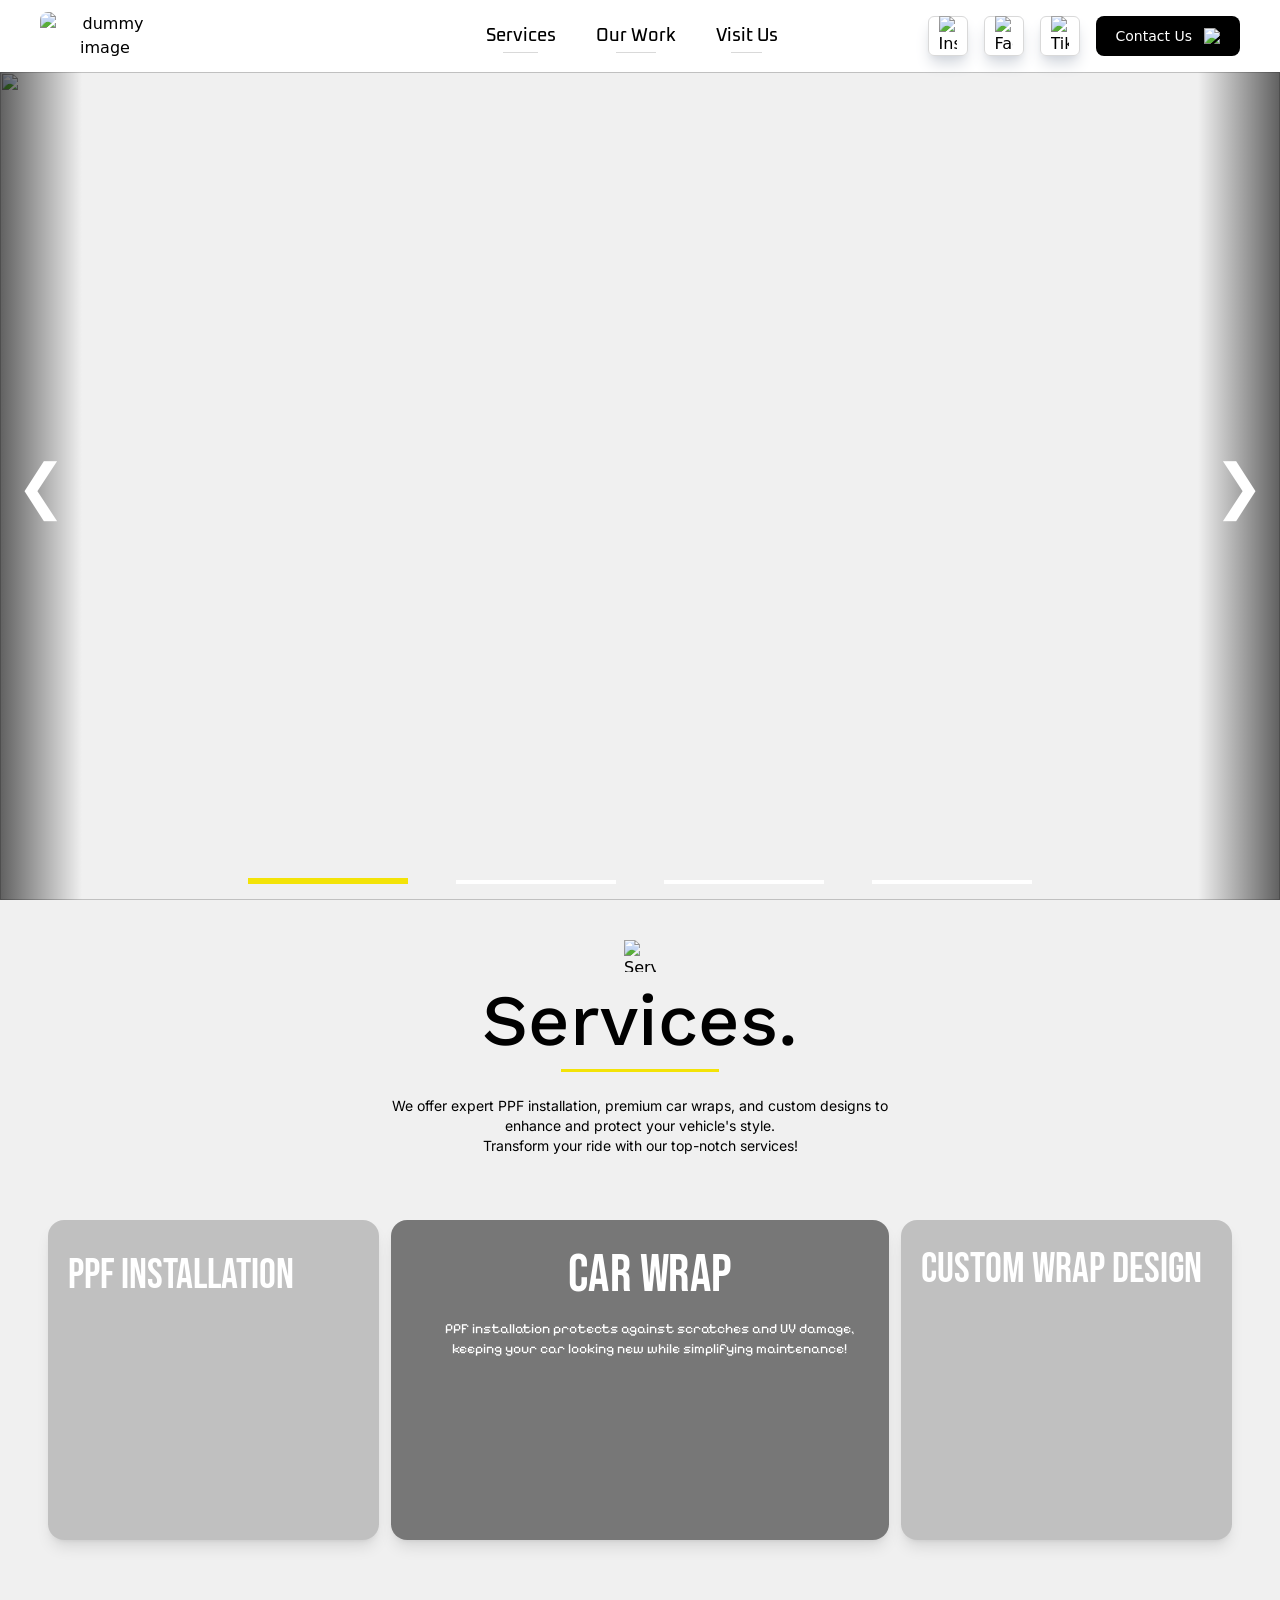
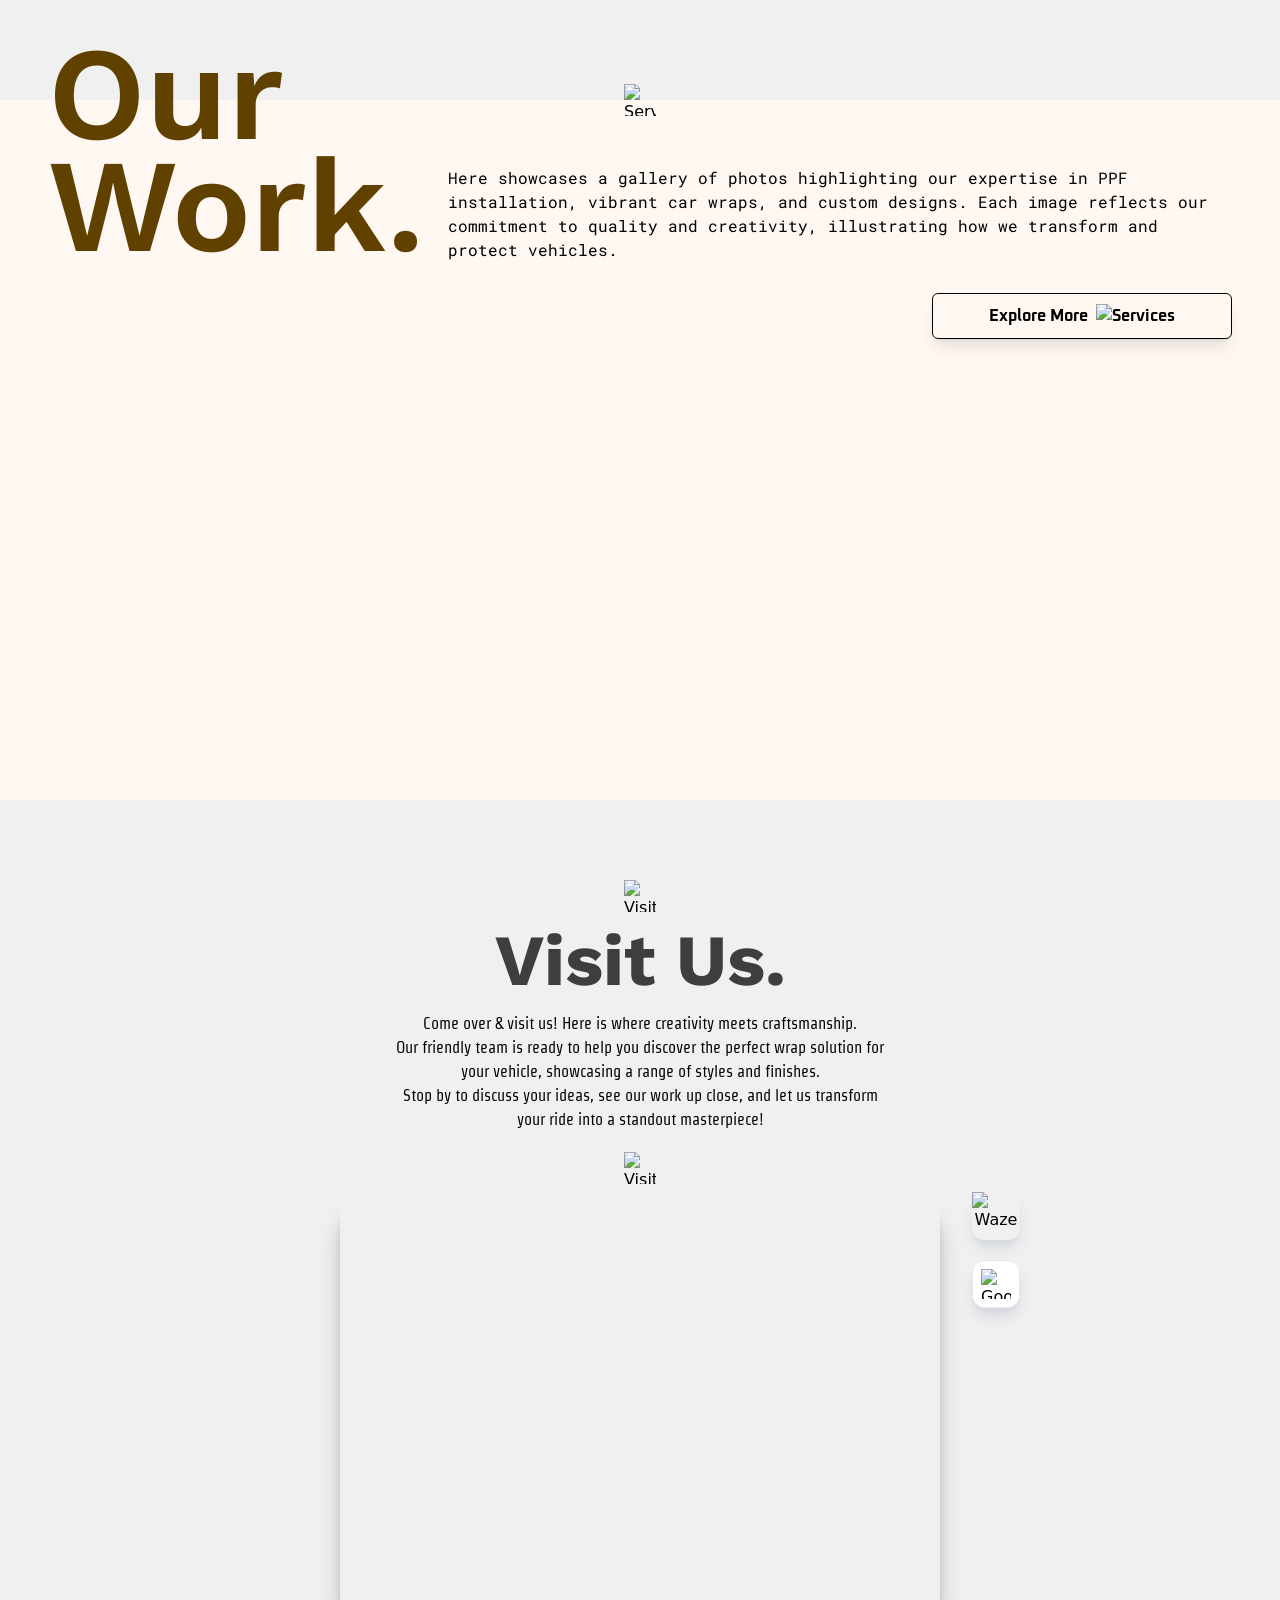
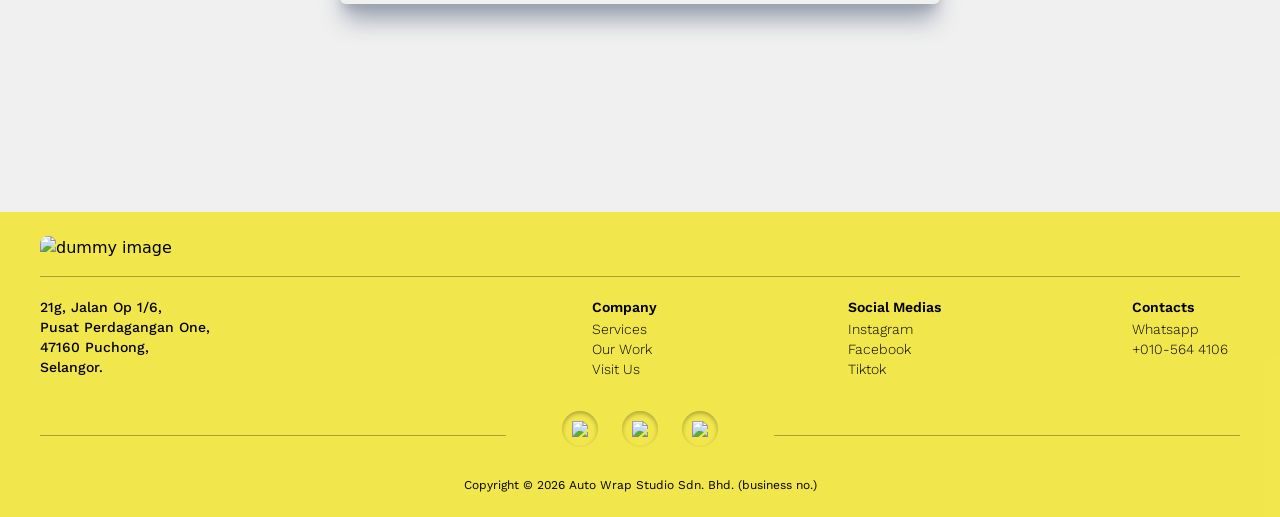
==== index.html @ a660b5f5 "add responsive attributes" ====
<!DOCTYPE html>
<html lang="en">

<head>
  <meta charset="UTF-8" />
  <meta http-equiv="X-UA-Compatible" content="IE=edge" />
  <meta name="viewport" content="width=device-width, initial-scale=1.0" />
  <link href="./styles/output.css" rel="stylesheet">
  <link rel="preconnect" href="https://fonts.googleapis.com">
  <link rel="preconnect" href="https://fonts.gstatic.com" crossorigin>
  <link rel="preconnect" href="https://fonts.googleapis.com">
  <link rel="preconnect" href="https://fonts.gstatic.com" crossorigin>
  <link
    href="https://fonts.googleapis.com/css2?family=Bebas+Neue&family=Inter:opsz,wght@14..32,300&family=Lato:ital,wght@0,100;0,300;0,400;0,700;0,900;1,100;1,300;1,400;1,700;1,900&family=Oxanium:wght@200..800&family=Pixelify+Sans:wght@400..700&family=Roboto+Mono:wght@300&family=Strait&family=Work+Sans:wght@100..900&display=swap"
    rel="stylesheet">
  <link rel="stylesheet" href="https://cdnjs.cloudflare.com/ajax/libs/animate.css/4.1.1/animate.min.css">
  <script defer src="./script/script.js"></script>
  <title>Auto Wrap Studio</title>
</head>

<body class="bg-main-color">
  <div id="nav-sidebar-overlay" class="hidden fixed z-40 h-full w-full bg-black/55"></div>

  <div id="nav-sidebar"
    class="hidden z-50 fixed h-fit w-[175px] top-0 right-0 rounded-md bg-white py-6 px-4 flex-col gap-4 font-lato text-xs tracking-wide font-medium transition-transform duration-300">
    <a class="flex gap-3 items-center" href="#">
      <img class="w-5 h-5 p-1.25 border-none rounded-full shadow-sm shadow-gray-950/30"
        src="./assets/icons/work_tool.svg" alt="Services Logo">
      <p>Services</p>
    </a>
    <a class="flex gap-3 items-center" href="#">
      <img class="w-5 h-5 p-1.25 border-none rounded-full shadow-sm shadow-gray-950/30" src="./assets/icons/gallery.svg"
        alt="Our Works Logo">
      <p>Our Works</p>
    </a>
    <a class="flex gap-3 items-center" href="#">
      <img class="w-5 h-5 p-1.25 border-none rounded-full shadow-sm shadow-gray-950/30" src="./assets/icons/map_pin.svg"
        alt="Visit Us Logo">
      <p>Visit Us</p>
    </a>
    <div class="h-[1px] border-none bg-black/10"></div>
    <a class="flex gap-3 items-center" href="#">
      <img class="w-5 h-5 p-1.25 border-none rounded-full shadow-sm shadow-gray-950/30"
        src="./assets/icons/whatsapp/whatsapp_black.svg" alt="WhatsApp Logo">
      <p>Contact Us</p>
    </a>
    <a class="flex gap-3 items-center" href="#">
      <img class="w-5 h-5 p-1.25 border-none overflow-visible rounded-full shadow-sm shadow-gray-950/30"
        src="./assets/icons/insta/insta_initial.svg" alt="Instagram Logo">
      <p>Instagram</p>
    </a>
    <a class="flex gap-3 items-center" href="#">
      <img class="w-5 h-5 p-1.25 border-none rounded-full shadow-sm shadow-gray-950/30"
        src="./assets/icons/fb/fb_initial.svg" alt="Facebook Logo">
      <p>Facebook</p>
    </a>
    <a class="flex gap-3 items-center" href="#">
      <img class="w-5 h-5 p-1.25 border-none rounded-full shadow-sm shadow-gray-950/30"
        src="./assets/icons/tiktok/tiktok_initial.svg" alt="Tiktok Logo">
      <p>Tiktok</p>
    </a>
  </div>

  <header id="header-bar" class="z-30	px-10 py-3 sticky top-0 bg-white">
    <nav class="flex place-items-center max-[850px]:justify-between">
      <!-- Auto Wrap Studio Logo -->
      <div class="flex-1">
        <button id="auto-wrap-studio-logo" class="flex-none">
          <img class="rounded-lg w-[130px]" src="./assets/auto_wrap_studio_logo.png" alt="dummy image" />
        </button>
      </div>

      <!-- Main Content -->
      <div
        class="hidden min-[850px]:flex min-[850px]:flex-2 min-[850px]:gap-10 place-content-center font-oxanium font-medium min-[850px]:text-lg">
        <!-- TODO: (P)  navigate to the section on every nav button -->
        <button id="service-btn" class="inline-block relative before:content-[''] before:w-2/4 before:absolute before:left-1/4 before:bottom-[-3px] before:border-b before:border-border-main
          transition-transform duration-200 hover:scale-110">
          Services</button>
        <button id="our-work-btn" class="inline-block relative before:content-[''] before:w-2/4 before:absolute before:left-1/4 before:bottom-[-3px] before:border-b before:border-border-main
        transition-transform duration-200 hover:scale-110">
          Our Work
        </button>
        <button id="visit-us-btn" class="inline-block relative before:content-[''] before:w-2/4 before:absolute before:left-1/4 before:bottom-[-3px] before:border-b before:border-border-main
          transition-transform duration-200 hover:scale-110">
          Visit Us</button>
      </div>

      <!-- Social Media Icons -->
      <div class="hidden grow gap-4 flex-0 place-content-end min-[850px]:flex">
        <!-- Instagram -->
        <a href="https://www.instagram.com/auto_wrap_studio/" target="_blank">
          <button type="button"
            class="ig-button flex items-center justify-center w-10 h-10 flex-none p-2.5 border border-border-main rounded-md shadow-lg shadow-gray-300 hover:shadow-gray-400 hover:border-aws-yellow hover:bg-amber-50 transition-transform duration-200 hover:scale-110">
            <img class="ig-img" src="./assets/icons/insta/insta_initial.svg" alt="Instagram">
          </button>
        </a>

        <!-- Facebook -->
        <a href="https://www.facebook.com/AutoWrapStudio/" target="_blank">
          <button type="button"
            class="fb-button flex items-center justify-center w-10 h-10 flex-none p-2.5 border border-border-main rounded-md shadow-lg shadow-gray-300 hover:shadow-gray-400 hover:border-aws-yellow hover:bg-amber-50 transition-transform duration-200 hover:scale-110">
            <img class="fb-img" src="./assets/icons/fb/fb_initial.svg" alt="Facebook">
          </button>
        </a>

        <!-- Tiktok -->
        <a href="https://www.tiktok.com/@autowrapstudio99" target="_blank">
          <button type="button"
            class="tiktok-button flex items-center justify-center w-10 h-10 flex-none p-2.5 border border-border-main rounded-md shadow-lg shadow-gray-300 hover:shadow-gray-400 hover:border-aws-yellow hover:bg-amber-50 transition-transform duration-200 hover:scale-110">
            <img class="tiktok-img" src="./assets/icons/tiktok/tiktok_initial.svg" alt="Tiktok">
          </button>
        </a>

        <!-- WhatsApp -->
        <a href="https://api.whatsapp.com/send?phone=60102523566" target="_blank">
          <button
            class="whatsapp-button flex-none h-full flex items-center justify-center gap-3 px-5 bg-black rounded-lg transition-transform duration-200 hover:scale-105">
            <p class="text-white text-sm whitespace-nowrap">Contact Us</p>
            <img id="whatsapp-img" class="flex-none w-4 h-4" src="./assets/icons/whatsapp/whatsapp_initial.svg"
              alt="WhatsApp">
          </button>
        </a>
      </div>

      <div id="nav-sidebar-button" class="hidden max-[850px]:block">
        <button>
          <img src="./assets/icons/menu.svg" alt="Menu">
        </button>
      </div>
    </nav>
  </header>

  <!-- Carousel Photos -->
  <section id="carousel-slider" class="overflow-hidden w-full max-w-[1600px] relative mr-auto ml-auto">
    <div id="slider-container" class="absolute h-full w-full flex transition-all duration-1000"></div>
    <div id="prev-btn"
      class="bg-linear-to-r from-black/60 to-black/0 z-10 absolute top-0 bottom-0 px-4 flex justify-center flex-col cursor-pointer">
      <a class="text-6xl text-white select-none">❮</a>
    </div>
    <div id="next-btn"
      class="bg-linear-to-r from-black/0 to-black/60 z-10 absolute top-0 bottom-0 right-0 px-4 flex justify-center flex-col cursor-pointer">
      <a class="text-6xl text-white select-none">❯</a>
    </div>
    <div id="dot-container" class="absolute bottom-4 flex gap-12 w-full justify-center items-end"></div>
  </section>

  <main class="w-full mt-10">
    <!-- Services -->
    <section id="services-section">
      <div class="max-w-fit mx-auto flex flex-col items-center">
        <img class="w-8 h-8 " src="./assets/icons/work_tool.svg" alt="Services">
        <p
          class="mt-3 font-medium text-7xl font-work-sans inline-block relative before:content-[''] before:w-2/4 before:absolute before:left-1/4 before:bottom-[-16px] before:border-b-[3px] before:border-aws-yellow">
          Services.</p>
        <p class="mt-10 text-center	font-inter text-sm">
          We offer expert PPF installation, premium car wraps, and custom designs to<br>enhance and protect your
          vehicle's style.<br>
          Transform your ride with our top-notch services!
        </p>
      </div>
      <br>
      <br>
      <div class="my-4 flex gap-3 min-h-80 px-12">
        <!-- PPF Installation -->
        <div
          class="service-content grow basis-0 shadow-lg relative rounded-2xl overflow-hidden bg-no-repeat bg-center bg-cover transition-all duration-100"
          style="background-image: url(./assets/dummy/services1.png);">
          <div class="absolute inset-0 bg-black/20 transition duration-300"></div>
          <div class="absolute top-[7.5%] left-5 text-white">
            <p class="inline-block text-[42px] font-bebasnue">
              PPF Installation</p>
            <p class="inline-block mt-3 text-center font-pixelify text-sm opacity-0 transition-opacity">
              PPF installation protects against scratches and UV damage, keeping your car looking new while simplifying
              maintenance.!
            </p>
          </div>
        </div>

        <!-- Car Wrap -->
        <div
          class="service-content grow basis-0 shadow-lg relative rounded-2xl overflow-hidden bg-no-repeat bg-center bg-cover transition-all duration-100"
          style="background-image: url(./assets/dummy/services2.png);">
          <div class="absolute inset-0 bg-black/20 transition duration-300"></div>
          <div class="absolute top-[7.5%] left-5 text-white">
            <p class="inline-block text-[42px] font-bebasnue">Car Wrap</p>
            <p class="inline-block mt-3 text-center font-pixelify text-sm opacity-0 transition-opacity">
              Car wraps provide a cost-effective way to change your vehicle's appearance without a permanent paint job,
              allowing for creative designs and colours. They also protect the original paint from scratches and UV
              damage.!
            </p>
          </div>
        </div>

        <!-- Custom Wrap Design -->
        <div
          class="service-content grow basis-0 shadow-lg relative rounded-2xl overflow-hidden bg-no-repeat bg-center bg-cover transition-all duration-100"
          style="background-image: url(./assets/dummy/services3.png);">
          <div class="absolute inset-0  bg-black/20 transition duration-300"></div>
          <div class="absolute top-[7.5%] left-5 text-white">
            <p class="inline-block text-[42px] font-bebasnue leading-tight">Custom Wrap Design</p>
            <p
              class="inline-block mt-3 text-center font-pixelify text-sm opacity-0 transition-opacity duration-300 ease-in-out">
              Our custom wrap design service brings your vision to life with unique graphics and colours tailored to
              your
              style. Whether you're looking to make a bold statement or promote your brand, our team collaborates with
              you
              to create a striking, one-of-a-kind look that stands out on the road.
            </p>
          </div>
        </div>
      </div>
    </section>

    <!-- Our Work -->
    <section id="our-works-section">
      <div class="mt-40 min-h-[700px] bg-our-work-bg-color relative">
        <img class="w-8 h-8 absolute -top-4 left-1/2 transform -translate-x-1/2" src="./assets/icons/gallery.svg"
          alt="Services">
        <div class="absolute -top-12 flex items-end gap-6 px-12 max-h-[30%]">
          <p class="text-[132px] text-our-work-title-color leading-[7.0rem] font-work-sans font-semibold">Our<br>Work.
          </p>
          <p class="font-robotomono text-base">Here showcases a gallery of photos highlighting our expertise in PPF
            installation, vibrant car wraps, and custom designs. Each image reflects our commitment to quality and
            creativity, illustrating how we transform and protect vehicles.</p>
        </div>

        <button id="explore-more-btn" onclick="location.href='our-works.html';"
          class="absolute z-10 flex mx-12 px-14 justify-end items-center gap-2 p-2.5 border right-0 top-[27.5%] font-oxanium font-bold rounded-md border-black shadow-lg hover:text-white">
          <p>Explore More</p>
          <img id="explore-more-icon" class="pointer-events-none" src="./assets/icons/arrow_right.svg" alt="Services">
        </button>
        <div class="absolute min-h-[70%] bottom-0 w-full px-12">
          <div class="absolute h-full w-1/4 bottom-0 bg-no-repeat bg-center bg-fit"
            style="background-image: url(assets/dummy/services1.png);"></div>
          <div class="absolute h-full w-1/4 left-[26.5%] -bottom-8 bg-no-repeat bg-center bg-fit"
            style="background-image: url(assets/dummy/services2.png);"></div>
          <div class="absolute h-full w-1/4 left-[50.5%] bottom-2 bg-no-repeat bg-center bg-fit"
            style="background-image: url(assets/dummy/services3.png);"></div>
          <div class="absolute h-full w-1/4 left-[70.5%] -bottom-12 bg-no-repeat bg-center bg-fit"
            style="background-image: url(assets/dummy/services1.png);"></div>
        </div>
      </div>
    </section>

    <!-- Visit Us -->
    <section id="visit-us-section" class="overflow-hidden bg-no-repeat bg-top"
      style="background-image: url(assets/dummy/visit_us.png);">
      <!-- TODO: see if needed to remove mb-52 -->
      <div class="mt-20 mb-52 max-w-fit mx-auto flex flex-col items-center">
        <img class="w-8 h-8" src="./assets/icons/map_pin.svg" alt="Visit Us">
        <p class="mt-3 font-bold text-7xl font-work-sans inline-block relative text-visit-us-title">
          Visit Us.</p>
        <p class="mt-4 text-center font-strait text-base">
          Come over & visit us! Here is where creativity meets craftsmanship.<br>
          Our friendly team is ready to help you discover the perfect wrap solution for<br> your vehicle, showcasing a
          range
          of styles and finishes.<br>
          Stop by to discuss your ideas, see our work up close, and let us transform<br>your ride into a standout
          masterpiece!<br>
        </p>
        <div class="relative mt-5 flex gap-5 flex-col items-center">
          <img class="w-8 h-8 animate__animated animate__shakeY animate__delay-2s	 animate__slower animate__infinite"
            src="./assets/icons/arrow_point_down.svg" alt="Visit Us">
          <iframe class="rounded-md shadow-xl shadow-gray-400"
            src="https://www.google.com/maps/embed?pb=!1m18!1m12!1m3!1d3984.200596688067!2d101.6203159!3d3.0408306!2m3!1f0!2f0!3f0!3m2!1i1024!2i768!4f13.1!3m3!1m2!1s0x31cc4b9b18419579%3A0x177872af0e41b0dc!2sAuto%20wrap%20studio!5e0!3m2!1sen!2smy!4v1736571669916!5m2!1sen!2smy"
            width="600" height="400" style="border:0;" allowfullscreen="" loading="lazy"
            referrerpolicy="no-referrer-when-downgrade">
          </iframe>
          <div class="absolute -right-[5rem] top-10 flex flex-col gap-5">
            <a href="https://www.waze.com/en-GB/live-map/directions/my/selangor/puchong/auto-wrap-studio?to=place.ChIJeZVBGJtLzDER3LBBDq9yeBc"
              target="_blank">
              <button type="button" class="waze-btn relative w-12 h-12 rounded-xl shadow-lg shadow-gray-300 hover:shadow-gray-400 transition-transform duration-200 hover:scale-110 before:absolute before:bg-stone-600 before:top-1/2 before:-right-2 before:transform before:-translate-y-1/2 before:translate-x-full
                after:top-1/2 after:-right-2 after:transform after:-translate-y-1/2 after:translate-x-full
                before:content-['Go_via_Waze'] before:text-white before:w-max before:p-1.5 before:text-xs 
                before:rounded-md before:scale-0 after:scale-0 before:transition-transform before:duration-200 after:transition-transform after:duration-200 before:origin-left	after:origin-left hover:before:scale-100 
                ">
                <img id="waze-img" class="h-full w-full" src="./assets/icons/waze.svg" alt="Waze">
              </button>
            </a>
            <a href="https://maps.app.goo.gl/EJPZzgye3GWMyDCN7" target="_blank">
              <button type="button"
                class="google-map-btn w-12 h-12 p-2 border bg-white rounded-xl shadow-lg shadow-gray-300 hover:shadow-gray-400 transition-transform duration-200 hover:scale-110 before:absolute before:bg-stone-600 before:top-1/2 before:-right-2 before:transform before:-translate-y-1/2 before:translate-x-full
                after:top-1/2 after:-right-2 after:transform after:-translate-y-1/2 after:translate-x-full
                before:content-['Go_via_Google_Map'] before:text-white before:w-max before:p-1.5 before:text-xs 
                before:rounded-md before:scale-0 after:scale-0 before:transition-transform before:duration-200 after:transition-transform after:duration-200 before:origin-left	after:origin-left hover:before:scale-100 ">
                <img id="google-map-img" class="h-full w-full" src="./assets/icons/google_map.svg" alt="Google Map">
              </button>
            </a>
          </div>
        </div>
      </div>
    </section>
  </main>

  <footer class="bg-aws-yellow/70 px-10 py-6 flex flex-col gap-4">
    <img class="rounded-lg w-[155px]" src="./assets/auto_wrap_studio_logo.png" alt="dummy image" />
    <div class="w-full h-[1px] border-none bg-black/30"></div>
    <div class="flex font-work-sans text-sm my-1 justify-between mr-3">
      <div class="grow font-medium">
        21g, Jalan Op 1/6,<br>
        Pusat Perdagangan One,<br>
        47160 Puchong,<br>
        Selangor.
      </div>
      <div class="grow flex justify-between">
        <div class="flex flex-col gap-[0.1rem]">
          <!-- TODO: add navigation to sections -->
          <p class="font-semibold">Company</p>
          <div>
            <p class="font-light">Services</p>
            <p class="font-light">Our Work</p>
            <p class="font-light">Visit Us</p>
          </div>
        </div>
        <div class="flex flex-col gap-[0.1rem]">
          <!-- TODO: on hover show banner or anything -->
          <p class="font-semibold">Social Medias</p>
          <div>
            <p class="font-light">Instagram</p>
            <p class="font-light">Facebook</p>
            <p class="font-light">Tiktok</p>
          </div>
        </div>
        <div class="flex flex-col gap-[0.1rem]">
          <!-- TODO: on hover show banner or anything -->
          <p class="font-semibold">Contacts</p>
          <div>
            <p class="font-light">Whatsapp</p>
            <p class="font-light">+010-564 4106</p>
          </div>
        </div>
      </div>
    </div>
    <div class="flex flex-row w-full items-center gap-14 mt-3">
      <div class="flex-1 h-[1px] border-none bg-black/30"></div>
      <div class="flex gap-6">
        <!-- Instagram -->
        <a href="https://www.instagram.com/auto_wrap_studio/" target="_blank">
          <button type="button"
            class="ig-button p-2.5 border-none rounded-full shadow-inner shadow-gray-950/30 hover:shadow-gray-500 hover:bg-amber-50 transition-transform duration-200 hover:scale-125">
            <img class="ig-img w-4 h-4" src="./assets/icons/insta/insta_initial.svg" alt="Instagram">
          </button>
        </a>
        <!-- Facebook -->
        <a href="https://www.facebook.com/AutoWrapStudio/" target="_blank">
          <button type="button"
            class="fb-button  p-2.5 border-none rounded-full shadow-inner shadow-gray-950/30 hover:shadow-gray-500 hover:bg-amber-50 transition-transform duration-200 hover:scale-125">
            <img class="fb-img w-4 h-4" src="./assets/icons/fb/fb_initial.svg" alt="Facebook">
          </button>
        </a>
        <!-- Tiktok -->
        <a href="https://www.tiktok.com/@autowrapstudio99" target="_blank">
          <button type="button"
            class="tiktok-button p-2.5 border-none rounded-full shadow-inner shadow-gray-950/30 hover:shadow-gray-500 hover:bg-amber-50 transition-transform duration-200 hover:scale-125">
            <img class="tiktok-img w-4 h-4" src="./assets/icons/tiktok/tiktok_initial.svg" alt="Tiktok">
          </button>
        </a>
      </div>
      <div class="flex-1 h-[1px] border-none bg-black/30"></div>
    </div>
    <p id="copyright-text" class="self-center font-work-sans text-xs"></p>
  </footer>
</body>

</html>
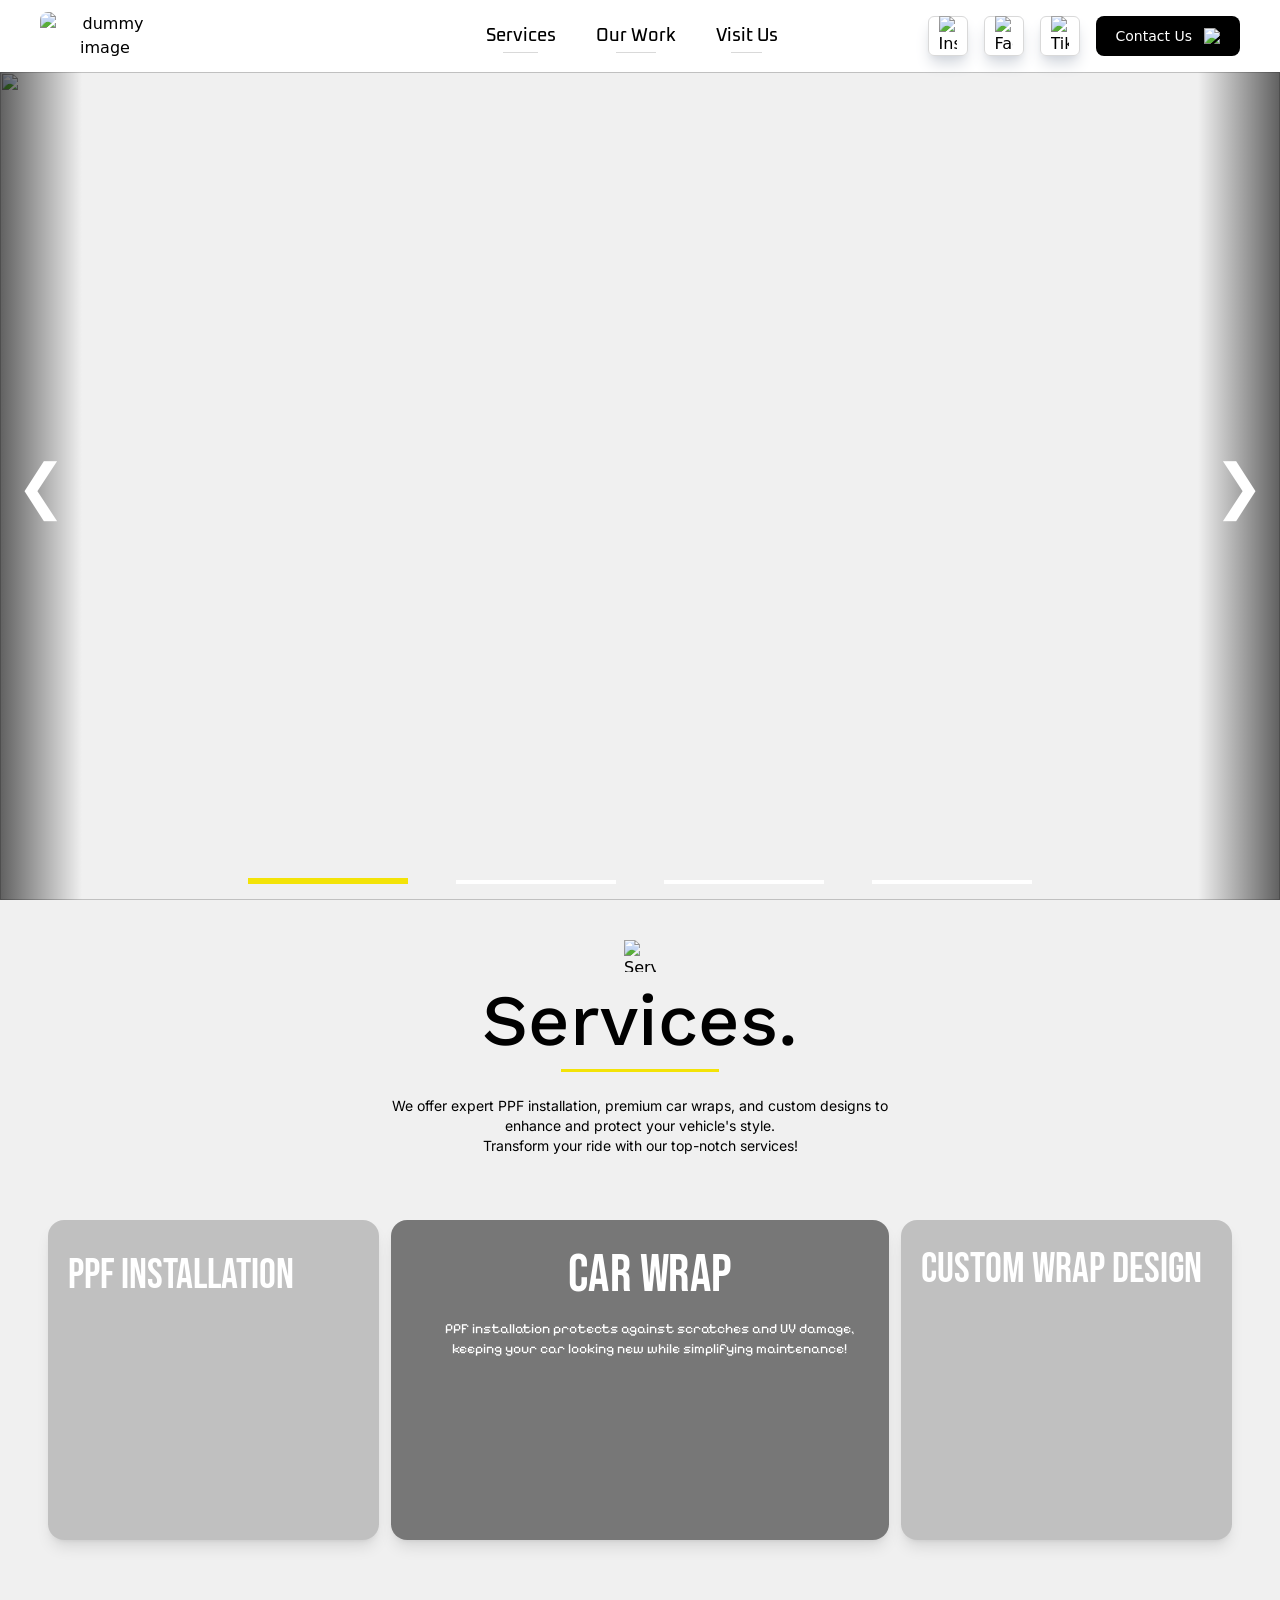
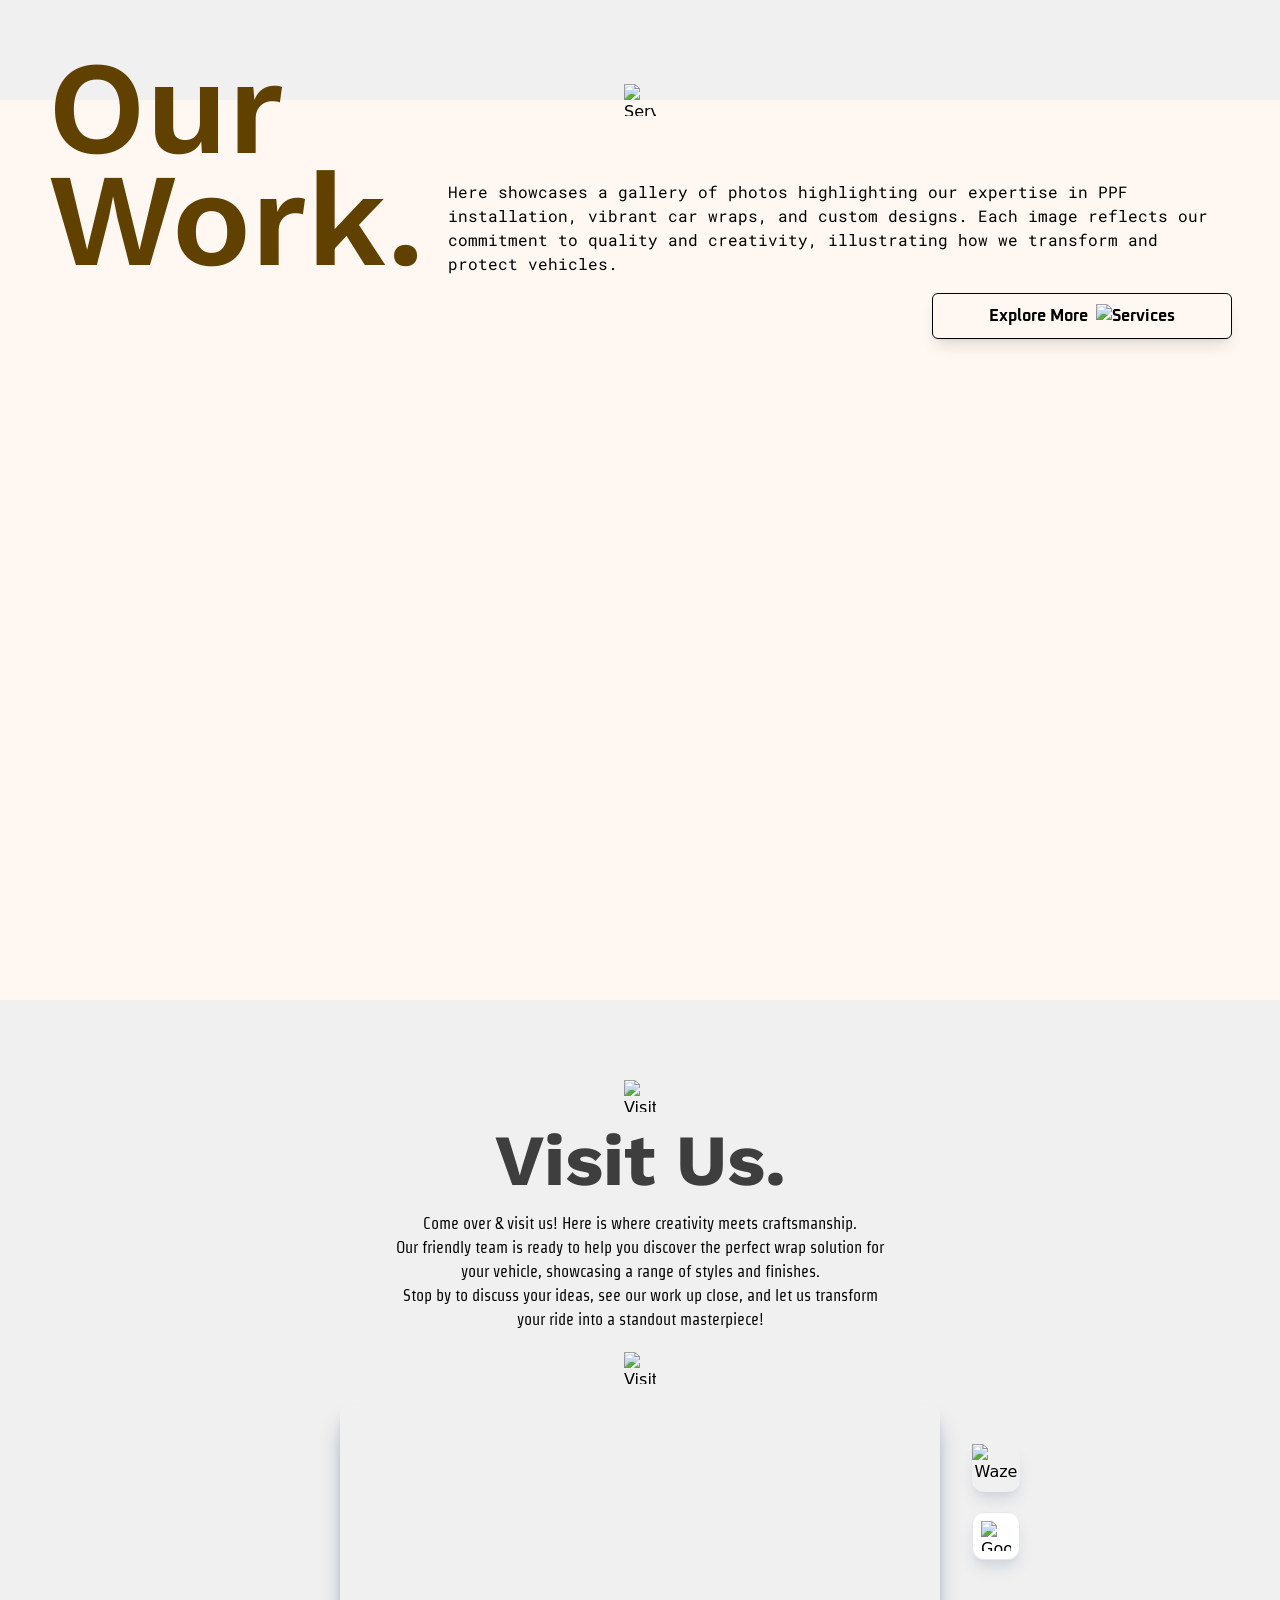
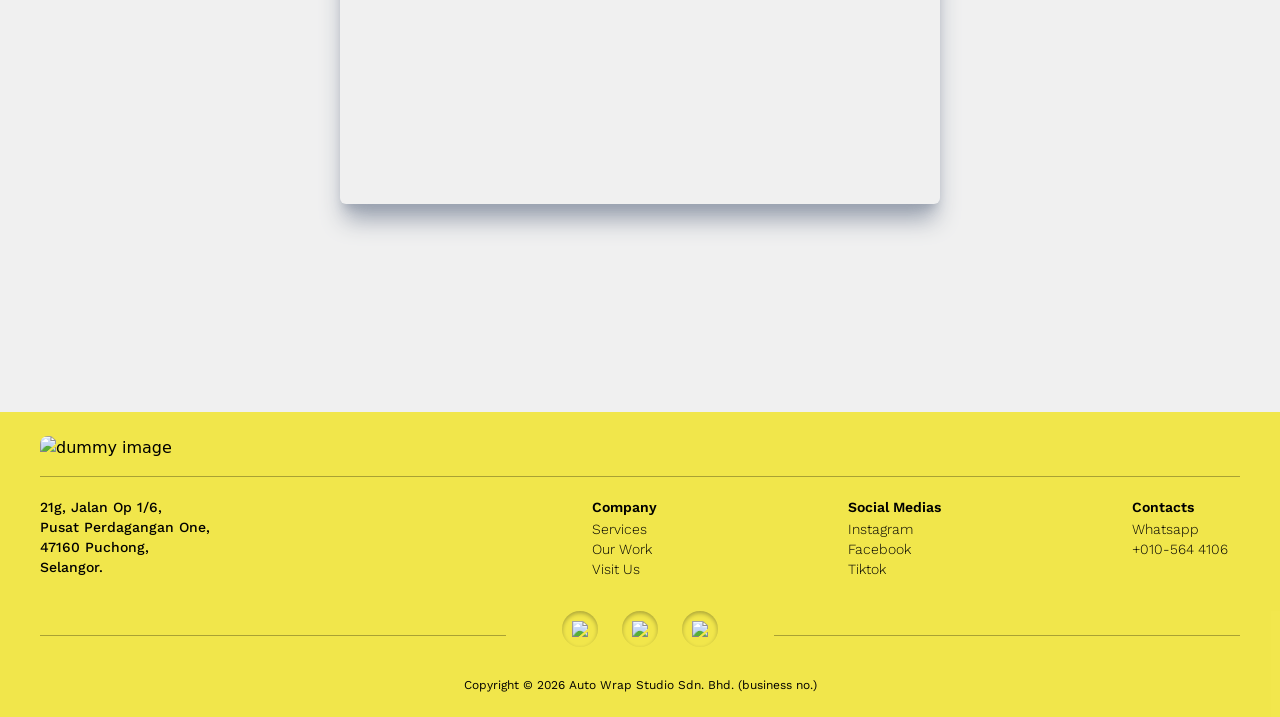
==== commit f70563e2: "refactor responsive layout" ====
--- a/index.html
+++ b/index.html
@@ -73,7 +73,6 @@
       <!-- Main Content -->
       <div
         class="hidden min-[850px]:flex min-[850px]:flex-2 min-[850px]:gap-10 place-content-center font-oxanium font-medium min-[850px]:text-lg">
-        <!-- TODO: (P)  navigate to the section on every nav button -->
         <button id="service-btn" class="inline-block relative before:content-[''] before:w-2/4 before:absolute before:left-1/4 before:bottom-[-3px] before:border-b before:border-border-main
           transition-transform duration-200 hover:scale-110">
           Services</button>
@@ -213,32 +212,43 @@
     </section>
 
     <!-- Our Work -->
-    <section id="our-works-section">
-      <div class="mt-40 min-h-[700px] bg-our-work-bg-color relative">
+    <section id="our-works-section" class="bg-our-work-bg-color min-h-screen">
+      <div class="mt-40 min-h-auto min-[960px]:min-h-[700px] relative">
         <img class="w-8 h-8 absolute -top-4 left-1/2 transform -translate-x-1/2" src="./assets/icons/gallery.svg"
           alt="Services">
-        <div class="absolute -top-12 flex items-end gap-6 px-12 max-h-[30%]">
-          <p class="text-[132px] text-our-work-title-color leading-[7.0rem] font-work-sans font-semibold">Our<br>Work.
-          </p>
-          <p class="font-robotomono text-base">Here showcases a gallery of photos highlighting our expertise in PPF
+        <div
+          class="min-[960px]:absolute min-[960px]:-top-12 flex flex-col min-[960px]:flex-row items-center pt-5 min-[960px]:pt-0 min-[960px]:items-end gap-6 px-12">
+          <p
+            class="text-7xl min-[960px]:text-[132px] text-our-work-title-color min-[960px]:leading-[7.0rem] font-work-sans font-semibold">
+            Our Work.</p>
+          <p class="font-robotomono max-[500px]:text-sm">Here showcases a gallery of photos highlighting our expertise
+            in PPF
             installation, vibrant car wraps, and custom designs. Each image reflects our commitment to quality and
             creativity, illustrating how we transform and protect vehicles.</p>
         </div>
 
-        <button id="explore-more-btn" onclick="location.href='our-works.html';"
-          class="absolute z-10 flex mx-12 px-14 justify-end items-center gap-2 p-2.5 border right-0 top-[27.5%] font-oxanium font-bold rounded-md border-black shadow-lg hover:text-white">
-          <p>Explore More</p>
-          <img id="explore-more-icon" class="pointer-events-none" src="./assets/icons/arrow_right.svg" alt="Services">
-        </button>
-        <div class="absolute min-h-[70%] bottom-0 w-full px-12">
-          <div class="absolute h-full w-1/4 bottom-0 bg-no-repeat bg-center bg-fit"
-            style="background-image: url(assets/dummy/services1.png);"></div>
-          <div class="absolute h-full w-1/4 left-[26.5%] -bottom-8 bg-no-repeat bg-center bg-fit"
-            style="background-image: url(assets/dummy/services2.png);"></div>
-          <div class="absolute h-full w-1/4 left-[50.5%] bottom-2 bg-no-repeat bg-center bg-fit"
-            style="background-image: url(assets/dummy/services3.png);"></div>
-          <div class="absolute h-full w-1/4 left-[70.5%] -bottom-12 bg-no-repeat bg-center bg-fit"
-            style="background-image: url(assets/dummy/services1.png);"></div>
+        <div class="flex flex-col">
+          <button id="explore-more-btn" onclick="location.href='our-works.html';"
+            class="max-[960px]:my-5 max-[700px]:w-max self-end min-[960px]:absolute min-[960px]:z-10 flex mx-12 px-14 gap-2 p-2.5 border min-[960px]:right-0 min-[960px]:top-[27.5%] font-oxanium font-bold rounded-md border-black shadow-lg hover:text-white">
+            <p>Explore More</p>
+            <img id="explore-more-icon" class="pointer-events-none" src="./assets/icons/arrow_right.svg" alt="Services">
+          </button>
+          <div
+            class="min-[960px]:block grid grid-cols-[repeat(auto-fit,_minmax(285px,_1fr))] gap-2 min-[960px]:absolute min-h-[70%] h-auto min-[960px]:bottom-0 w-full px-12 mb-7">
+            <div
+              class="min-[960px]:absolute block min-h-[300px] min-[960px]:h-full min-[960px]:w-1/4 min-[960px]:bottom-0 bg-no-repeat bg-center bg-fit"
+              style="background-image: url(assets/dummy/services1.png);">
+            </div>
+            <div
+              class="min-[960px]:absolute block min-h-[300px] min-[960px]:h-full min-[960px]:w-1/4 min-[960px]:left-[26.5%] min-[960px]:-bottom-8 bg-no-repeat bg-center bg-fit"
+              style="background-image: url(assets/dummy/services2.png);"></div>
+            <div
+              class="min-[960px]:absolute block min-h-[300px] min-[960px]:h-full min-[960px]:w-1/4 min-[960px]:left-[50.5%] min-[960px]:bottom-2 bg-no-repeat bg-center bg-fit"
+              style="background-image: url(assets/dummy/services3.png);"></div>
+            <div
+              class="min-[960px]:absolute block min-h-[300px] min-[960px]:h-full min-[960px]:w-1/4 min-[960px]:left-[70.5%] min-[960px]:-bottom-12 bg-no-repeat bg-center bg-fit"
+              style="background-image: url(assets/dummy/services1.png);"></div>
+          </div>
         </div>
       </div>
     </section>
@@ -251,7 +261,7 @@
         <img class="w-8 h-8" src="./assets/icons/map_pin.svg" alt="Visit Us">
         <p class="mt-3 font-bold text-7xl font-work-sans inline-block relative text-visit-us-title">
           Visit Us.</p>
-        <p class="mt-4 text-center font-strait text-base">
+        <p class="mt-4 text-center font-strait text-sm max-[500px]:mx-4 min-[500px]:text-base">
           Come over & visit us! Here is where creativity meets craftsmanship.<br>
           Our friendly team is ready to help you discover the perfect wrap solution for<br> your vehicle, showcasing a
           range
@@ -259,15 +269,15 @@
           Stop by to discuss your ideas, see our work up close, and let us transform<br>your ride into a standout
           masterpiece!<br>
         </p>
+        <img class="mt-5 w-8 h-8 animate__animated animate__shakeY animate__delay-2s	 animate__slower animate__infinite"
+          src="./assets/icons/arrow_point_down.svg" alt="Visit Us">
         <div class="relative mt-5 flex gap-5 flex-col items-center">
-          <img class="w-8 h-8 animate__animated animate__shakeY animate__delay-2s	 animate__slower animate__infinite"
-            src="./assets/icons/arrow_point_down.svg" alt="Visit Us">
-          <iframe class="rounded-md shadow-xl shadow-gray-400"
+          <iframe
+            class="rounded-md shadow-xl shadow-gray-400 min-[700px]:w-[600px] min-[400px]:w-[400px] min-[700px]:h-[400px] min-[400px]:h-[300px]"
             src="https://www.google.com/maps/embed?pb=!1m18!1m12!1m3!1d3984.200596688067!2d101.6203159!3d3.0408306!2m3!1f0!2f0!3f0!3m2!1i1024!2i768!4f13.1!3m3!1m2!1s0x31cc4b9b18419579%3A0x177872af0e41b0dc!2sAuto%20wrap%20studio!5e0!3m2!1sen!2smy!4v1736571669916!5m2!1sen!2smy"
-            width="600" height="400" style="border:0;" allowfullscreen="" loading="lazy"
-            referrerpolicy="no-referrer-when-downgrade">
+            style="border:0;" allowfullscreen="" loading="lazy" referrerpolicy="no-referrer-when-downgrade">
           </iframe>
-          <div class="absolute -right-[5rem] top-10 flex flex-col gap-5">
+          <div class="md:absolute md:-right-[5rem] md:top-10 flex flex-row md:flex-col gap-5">
             <a href="https://www.waze.com/en-GB/live-map/directions/my/selangor/puchong/auto-wrap-studio?to=place.ChIJeZVBGJtLzDER3LBBDq9yeBc"
               target="_blank">
               <button type="button" class="waze-btn relative w-12 h-12 rounded-xl shadow-lg shadow-gray-300 hover:shadow-gray-400 transition-transform duration-200 hover:scale-110 before:absolute before:bg-stone-600 before:top-1/2 before:-right-2 before:transform before:-translate-y-1/2 before:translate-x-full
@@ -303,9 +313,9 @@
         47160 Puchong,<br>
         Selangor.
       </div>
-      <div class="grow flex justify-between">
+      <div class="grow flex max-[600px]:flex-col justify-between">
         <div class="flex flex-col gap-[0.1rem]">
-          <!-- TODO: add navigation to sections -->
+          <!-- TODO: add navigation to sections change to anchor tag -->
           <p class="font-semibold">Company</p>
           <div>
             <p class="font-light">Services</p>
@@ -333,8 +343,8 @@
       </div>
     </div>
     <div class="flex flex-row w-full items-center gap-14 mt-3">
-      <div class="flex-1 h-[1px] border-none bg-black/30"></div>
-      <div class="flex gap-6">
+      <div class="flex-1 h-[1px] border-none bg-black/30 max-[400px]:hidden"></div>
+      <div class="flex max-[400px]:grow gap-6 max-[400px]:justify-center">
         <!-- Instagram -->
         <a href="https://www.instagram.com/auto_wrap_studio/" target="_blank">
           <button type="button"
@@ -357,9 +367,9 @@
           </button>
         </a>
       </div>
-      <div class="flex-1 h-[1px] border-none bg-black/30"></div>
+      <div class="flex-1 h-[1px] border-none bg-black/30 max-[400px]:hidden"></div>
     </div>
-    <p id="copyright-text" class="self-center font-work-sans text-xs"></p>
+    <p id="copyright-text" class="self-center font-work-sans text-xs text-center"></p>
   </footer>
 </body>
 
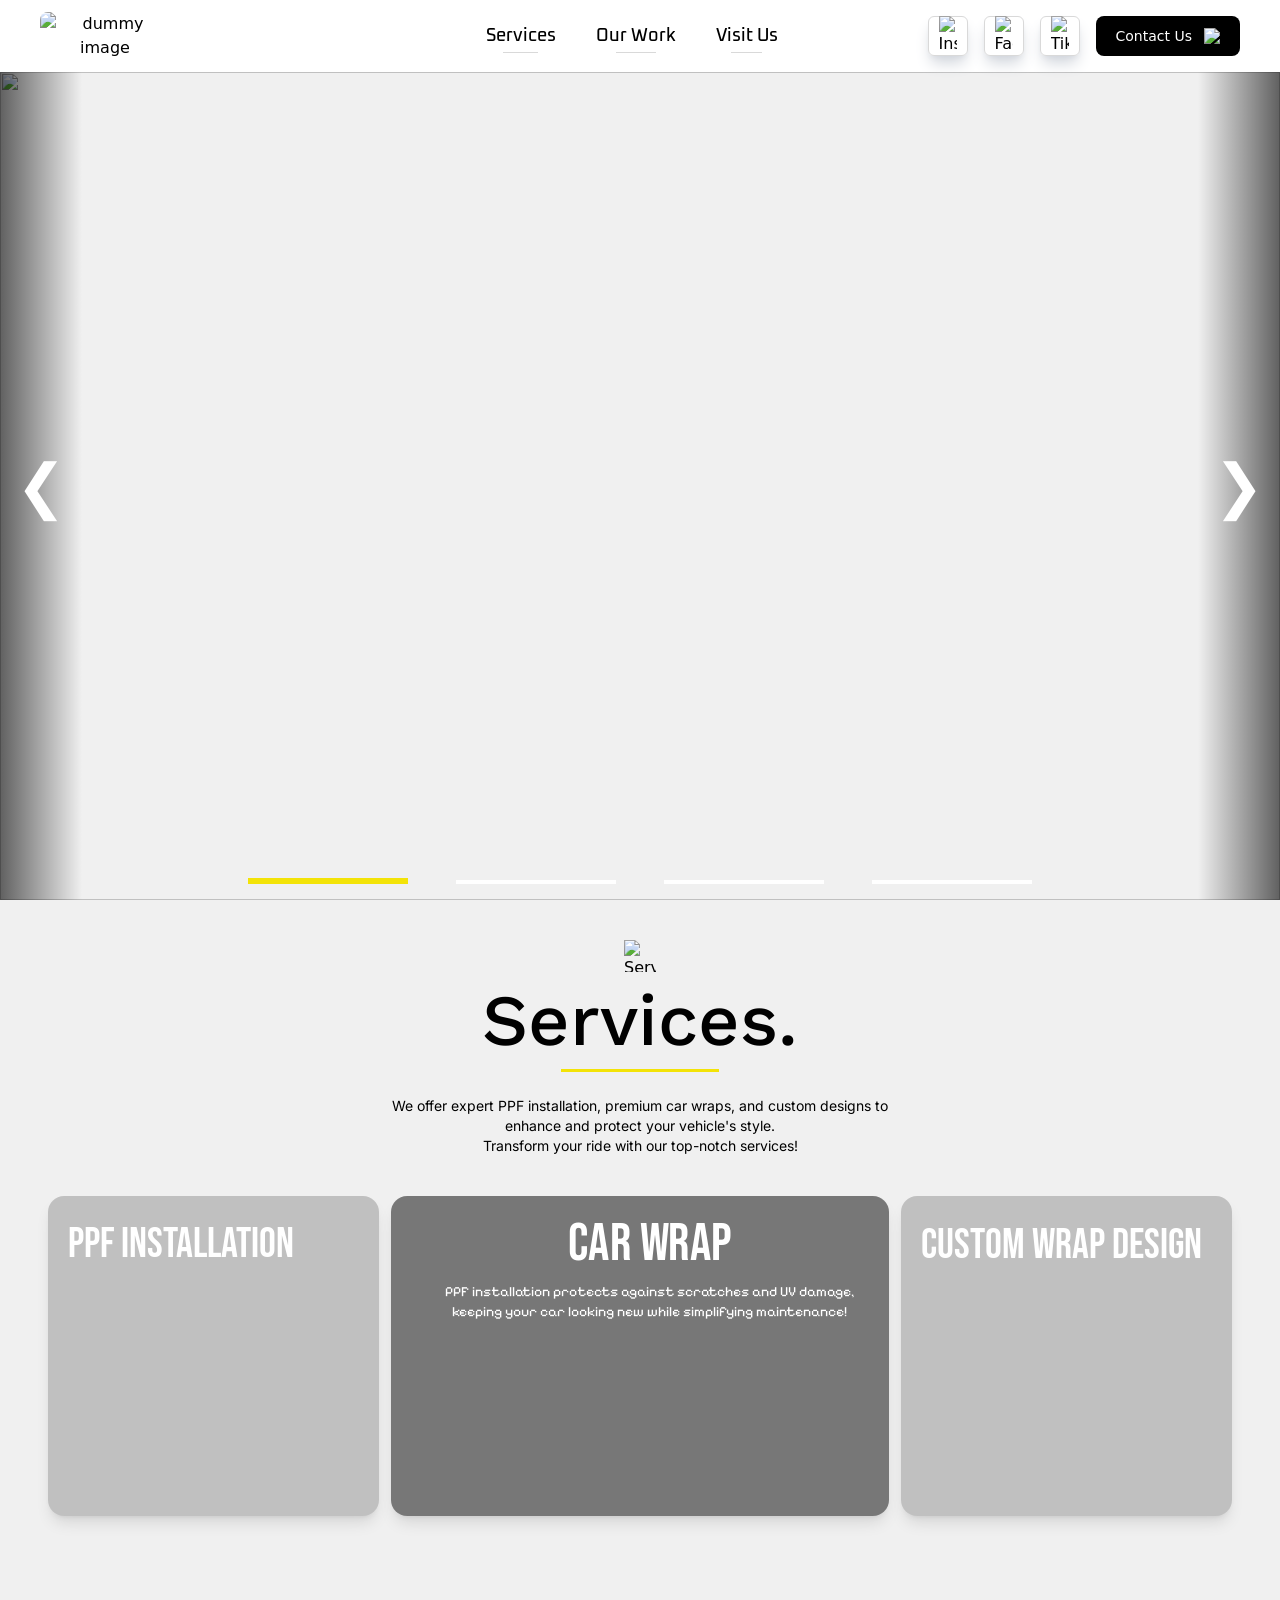
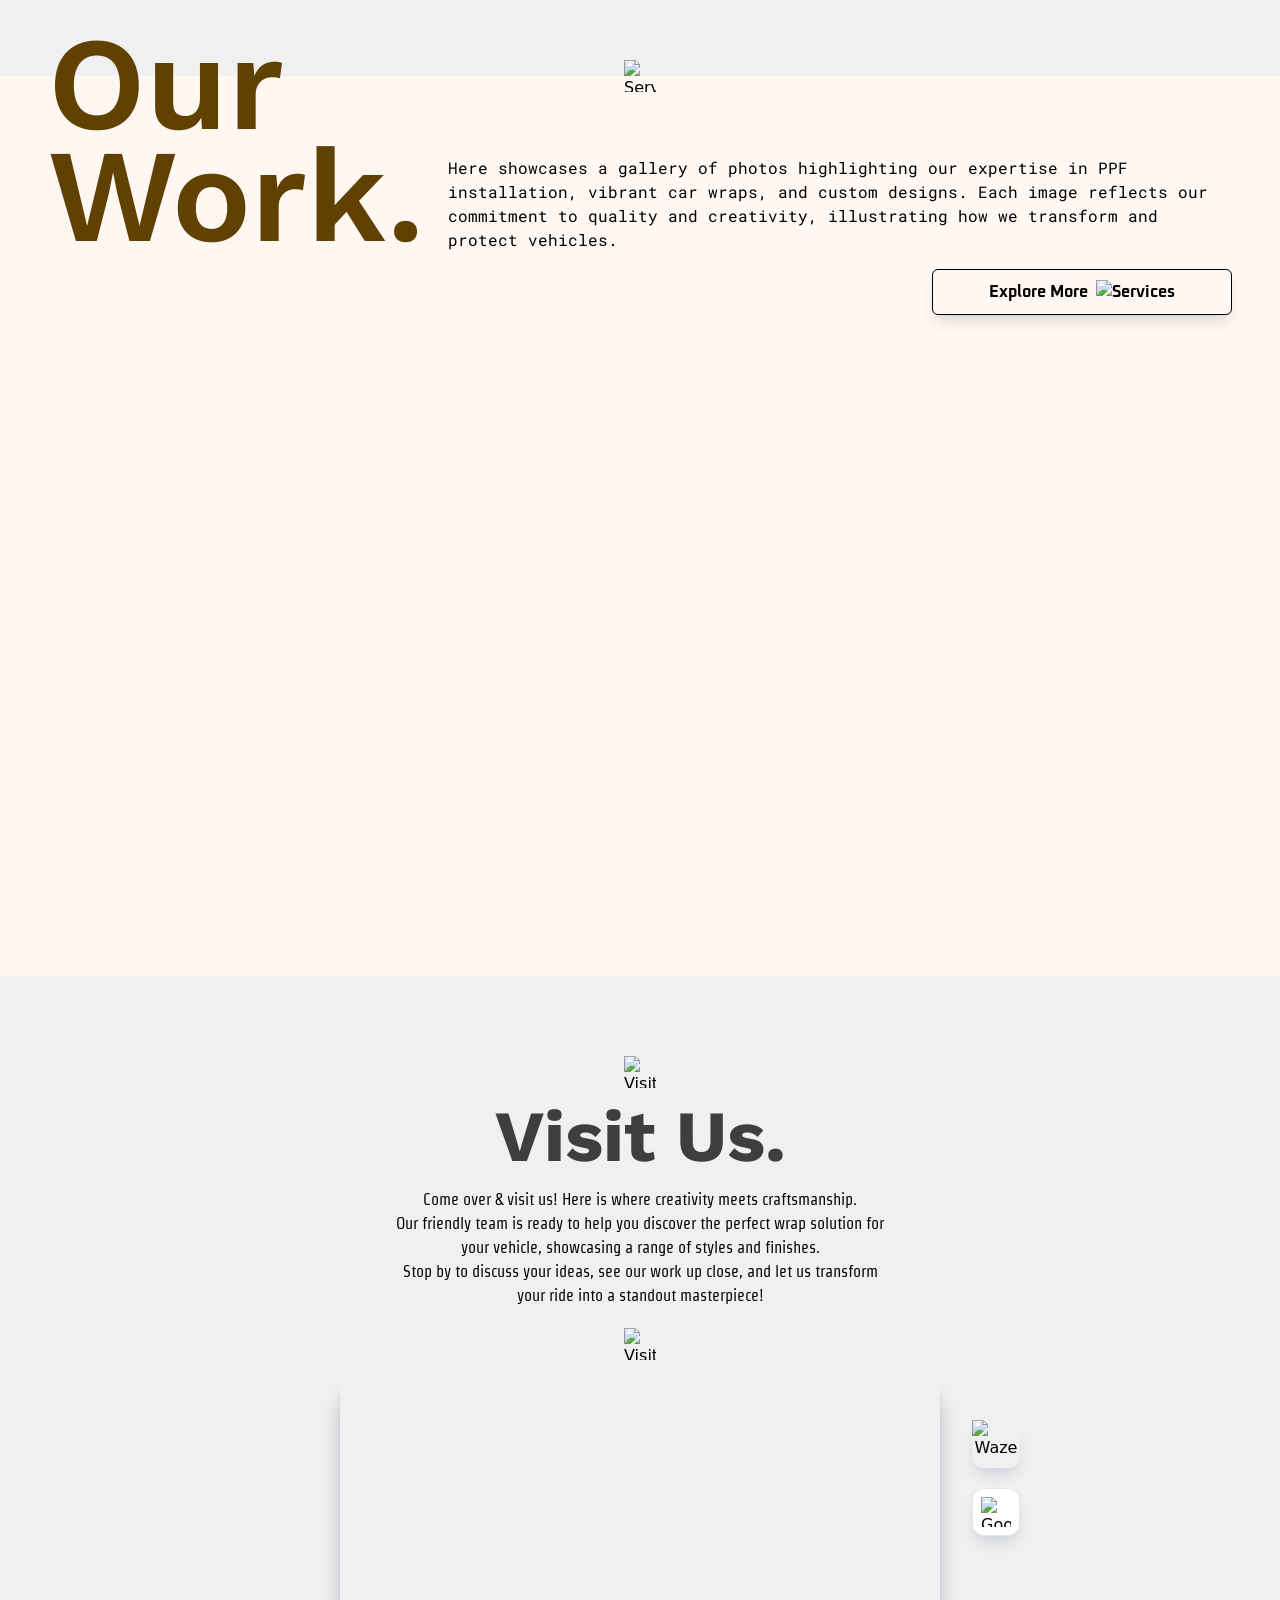
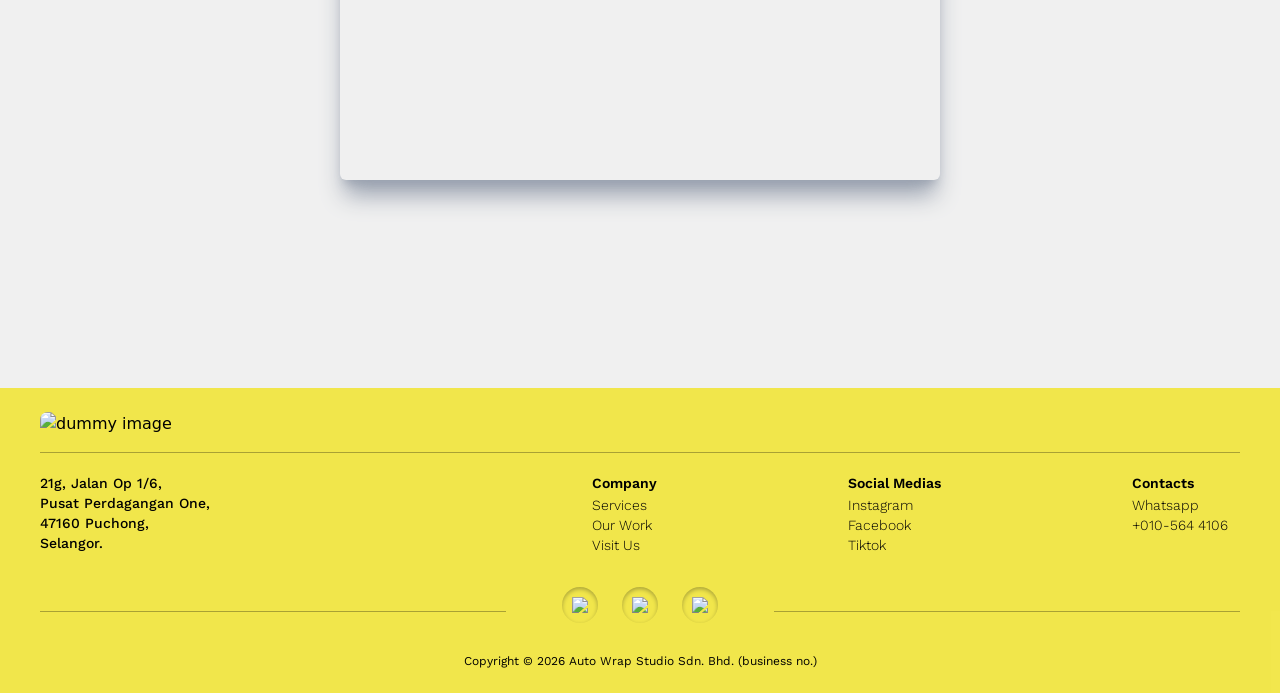
==== commit a23eb66b: "refactor waze google map icon animation responsive & dropdown navigation bar layout" ====
--- a/index.html
+++ b/index.html
@@ -22,40 +22,40 @@
   <div id="nav-sidebar-overlay" class="hidden fixed z-40 h-full w-full bg-black/55"></div>
 
   <div id="nav-sidebar"
-    class="hidden z-50 fixed h-fit w-[175px] top-0 right-0 rounded-md bg-white py-6 px-4 flex-col gap-4 font-lato text-xs tracking-wide font-medium transition-transform duration-300">
-    <a class="flex gap-3 items-center" href="#">
-      <img class="w-5 h-5 p-1.25 border-none rounded-full shadow-sm shadow-gray-950/30"
+    class="hidden z-50 fixed h-fit w-[180px] top-0 right-0 rounded-md bg-white py-6 px-4 flex-col gap-4 font-lato text-base tracking-wide font-medium transition-transform duration-300">
+    <a class="flex gap-3 items-center" href="#">
+      <img class="w-7 h-7 p-1.25 border-none rounded-full shadow-sm shadow-gray-950/30"
         src="./assets/icons/work_tool.svg" alt="Services Logo">
       <p>Services</p>
     </a>
     <a class="flex gap-3 items-center" href="#">
-      <img class="w-5 h-5 p-1.25 border-none rounded-full shadow-sm shadow-gray-950/30" src="./assets/icons/gallery.svg"
+      <img class="w-7 h-7 p-1.25 border-none rounded-full shadow-sm shadow-gray-950/30" src="./assets/icons/gallery.svg"
         alt="Our Works Logo">
       <p>Our Works</p>
     </a>
     <a class="flex gap-3 items-center" href="#">
-      <img class="w-5 h-5 p-1.25 border-none rounded-full shadow-sm shadow-gray-950/30" src="./assets/icons/map_pin.svg"
+      <img class="w-7 h-7 p-1.25 border-none rounded-full shadow-sm shadow-gray-950/30" src="./assets/icons/map_pin.svg"
         alt="Visit Us Logo">
       <p>Visit Us</p>
     </a>
     <div class="h-[1px] border-none bg-black/10"></div>
     <a class="flex gap-3 items-center" href="#">
-      <img class="w-5 h-5 p-1.25 border-none rounded-full shadow-sm shadow-gray-950/30"
+      <img class="w-7 h-7 p-1.25 border-none rounded-full shadow-sm shadow-gray-950/30"
         src="./assets/icons/whatsapp/whatsapp_black.svg" alt="WhatsApp Logo">
       <p>Contact Us</p>
     </a>
     <a class="flex gap-3 items-center" href="#">
-      <img class="w-5 h-5 p-1.25 border-none overflow-visible rounded-full shadow-sm shadow-gray-950/30"
+      <img class="w-7 h-7 p-1.25 border-none overflow-visible rounded-full shadow-sm shadow-gray-950/30"
         src="./assets/icons/insta/insta_initial.svg" alt="Instagram Logo">
       <p>Instagram</p>
     </a>
     <a class="flex gap-3 items-center" href="#">
-      <img class="w-5 h-5 p-1.25 border-none rounded-full shadow-sm shadow-gray-950/30"
+      <img class="w-7 h-7 p-1.25 border-none rounded-full shadow-sm shadow-gray-950/30"
         src="./assets/icons/fb/fb_initial.svg" alt="Facebook Logo">
       <p>Facebook</p>
     </a>
     <a class="flex gap-3 items-center" href="#">
-      <img class="w-5 h-5 p-1.25 border-none rounded-full shadow-sm shadow-gray-950/30"
+      <img class="w-7 h-7 p-1.25 border-none rounded-full shadow-sm shadow-gray-950/30"
         src="./assets/icons/tiktok/tiktok_initial.svg" alt="Tiktok Logo">
       <p>Tiktok</p>
     </a>
@@ -150,25 +150,24 @@
       <div class="max-w-fit mx-auto flex flex-col items-center">
         <img class="w-8 h-8 " src="./assets/icons/work_tool.svg" alt="Services">
         <p
-          class="mt-3 font-medium text-7xl font-work-sans inline-block relative before:content-[''] before:w-2/4 before:absolute before:left-1/4 before:bottom-[-16px] before:border-b-[3px] before:border-aws-yellow">
+          class="mt-3 font-medium text-6xl sm:text-7xl font-work-sans inline-block relative before:content-[''] before:w-2/4 before:absolute before:left-1/4 before:bottom-[-16px] before:border-b-[3px] before:border-aws-yellow">
           Services.</p>
-        <p class="mt-10 text-center	font-inter text-sm">
+        <p class="mt-10 text-center	font-inter text-sm px-2">
           We offer expert PPF installation, premium car wraps, and custom designs to<br>enhance and protect your
           vehicle's style.<br>
           Transform your ride with our top-notch services!
         </p>
       </div>
       <br>
-      <br>
-      <div class="my-4 flex gap-3 min-h-80 px-12">
+      <div
+        class="my-4 grid max-[768px]:h-[800px] grid-cols-[repeat(1,_minmax(285px,_1fr))] md:flex gap-3 md:min-h-80 px-12">
         <!-- PPF Installation -->
         <div
           class="service-content grow basis-0 shadow-lg relative rounded-2xl overflow-hidden bg-no-repeat bg-center bg-cover transition-all duration-100"
           style="background-image: url(./assets/dummy/services1.png);">
           <div class="absolute inset-0 bg-black/20 transition duration-300"></div>
           <div class="absolute top-[7.5%] left-5 text-white">
-            <p class="inline-block text-[42px] font-bebasnue">
-              PPF Installation</p>
+            <p class="inline-block text-3xl sm:text-[42px] font-bebasnue text-center">PPF Installation</p>
             <p class="inline-block mt-3 text-center font-pixelify text-sm opacity-0 transition-opacity">
               PPF installation protects against scratches and UV damage, keeping your car looking new while simplifying
               maintenance.!
@@ -182,7 +181,7 @@
           style="background-image: url(./assets/dummy/services2.png);">
           <div class="absolute inset-0 bg-black/20 transition duration-300"></div>
           <div class="absolute top-[7.5%] left-5 text-white">
-            <p class="inline-block text-[42px] font-bebasnue">Car Wrap</p>
+            <p class="inline-block text-3xl sm:text-[42px] font-bebasnue text-center">Car Wrap</p>
             <p class="inline-block mt-3 text-center font-pixelify text-sm opacity-0 transition-opacity">
               Car wraps provide a cost-effective way to change your vehicle's appearance without a permanent paint job,
               allowing for creative designs and colours. They also protect the original paint from scratches and UV
@@ -197,7 +196,8 @@
           style="background-image: url(./assets/dummy/services3.png);">
           <div class="absolute inset-0  bg-black/20 transition duration-300"></div>
           <div class="absolute top-[7.5%] left-5 text-white">
-            <p class="inline-block text-[42px] font-bebasnue leading-tight">Custom Wrap Design</p>
+            <p class="inline-block text-3xl sm:text-[42px] font-bebasnue leading-tight text-center">Custom Wrap Design
+            </p>
             <p
               class="inline-block mt-3 text-center font-pixelify text-sm opacity-0 transition-opacity duration-300 ease-in-out">
               Our custom wrap design service brings your vision to life with unique graphics and colours tailored to
@@ -277,23 +277,19 @@
             src="https://www.google.com/maps/embed?pb=!1m18!1m12!1m3!1d3984.200596688067!2d101.6203159!3d3.0408306!2m3!1f0!2f0!3f0!3m2!1i1024!2i768!4f13.1!3m3!1m2!1s0x31cc4b9b18419579%3A0x177872af0e41b0dc!2sAuto%20wrap%20studio!5e0!3m2!1sen!2smy!4v1736571669916!5m2!1sen!2smy"
             style="border:0;" allowfullscreen="" loading="lazy" referrerpolicy="no-referrer-when-downgrade">
           </iframe>
-          <div class="md:absolute md:-right-[5rem] md:top-10 flex flex-row md:flex-col gap-5">
+          <div
+            class="min-[1070px]:absolute min-[1070px]:-right-[5rem] min-[1070px]:top-10 flex flex-row min-[1070px]:flex-col gap-5">
             <a href="https://www.waze.com/en-GB/live-map/directions/my/selangor/puchong/auto-wrap-studio?to=place.ChIJeZVBGJtLzDER3LBBDq9yeBc"
               target="_blank">
-              <button type="button" class="waze-btn relative w-12 h-12 rounded-xl shadow-lg shadow-gray-300 hover:shadow-gray-400 transition-transform duration-200 hover:scale-110 before:absolute before:bg-stone-600 before:top-1/2 before:-right-2 before:transform before:-translate-y-1/2 before:translate-x-full
-                after:top-1/2 after:-right-2 after:transform after:-translate-y-1/2 after:translate-x-full
-                before:content-['Go_via_Waze'] before:text-white before:w-max before:p-1.5 before:text-xs 
-                before:rounded-md before:scale-0 after:scale-0 before:transition-transform before:duration-200 after:transition-transform after:duration-200 before:origin-left	after:origin-left hover:before:scale-100 
-                ">
+              <button type="button"
+                class="
+              waze-btn relative w-12 h-12 rounded-xl shadow-lg shadow-gray-300 hover:shadow-gray-400 transition-transform duration-200 hover:scale-110 before:absolute before:bg-stone-600 max-[1070px]:before:-bottom-full min-[1070px]:before:top-1/2 min-[1070px]:before:-right-2 before:transform before:-translate-y-1/2 before:-translate-x-1/2 min-[1070px]:before:translate-x-full before:content-['Go_via_Waze'] before:text-white before:w-max before:p-1.5 before:text-xs before:rounded-md before:scale-0 before:transition-transform before:duration-200 before:origin-top min-[1070px]:before:origin-left hover:before:scale-100">
                 <img id="waze-img" class="h-full w-full" src="./assets/icons/waze.svg" alt="Waze">
               </button>
             </a>
             <a href="https://maps.app.goo.gl/EJPZzgye3GWMyDCN7" target="_blank">
               <button type="button"
-                class="google-map-btn w-12 h-12 p-2 border bg-white rounded-xl shadow-lg shadow-gray-300 hover:shadow-gray-400 transition-transform duration-200 hover:scale-110 before:absolute before:bg-stone-600 before:top-1/2 before:-right-2 before:transform before:-translate-y-1/2 before:translate-x-full
-                after:top-1/2 after:-right-2 after:transform after:-translate-y-1/2 after:translate-x-full
-                before:content-['Go_via_Google_Map'] before:text-white before:w-max before:p-1.5 before:text-xs 
-                before:rounded-md before:scale-0 after:scale-0 before:transition-transform before:duration-200 after:transition-transform after:duration-200 before:origin-left	after:origin-left hover:before:scale-100 ">
+                class="google-map-btn relative w-12 h-12 p-2 border bg-white rounded-xl shadow-lg shadow-gray-300 hover:shadow-gray-400 transition-transform duration-200 hover:scale-110 before:absolute before:bg-stone-600 max-[1070px]:before:-bottom-full min-[1070px]:before:top-1/2 min-[1070px]:before:-right-2 before:transform before:-translate-y-1/2 before:-translate-x-1/2 min-[1070px]:before:translate-x-ful before:content-['Go_via_Google_Map'] before:text-white before:w-max before:p-1.5 before:text-xs before:rounded-md before:scale-0 before:transition-transform before:duration-200 before:origin-top min-[1070px]:before:origin-left hover:before:scale-100">
                 <img id="google-map-img" class="h-full w-full" src="./assets/icons/google_map.svg" alt="Google Map">
               </button>
             </a>
@@ -313,7 +309,7 @@
         47160 Puchong,<br>
         Selangor.
       </div>
-      <div class="grow flex max-[600px]:flex-col justify-between">
+      <div class="grow flex max-[600px]:gap-3 max-[600px]:flex-col justify-between">
         <div class="flex flex-col gap-[0.1rem]">
           <!-- TODO: add navigation to sections change to anchor tag -->
           <p class="font-semibold">Company</p>
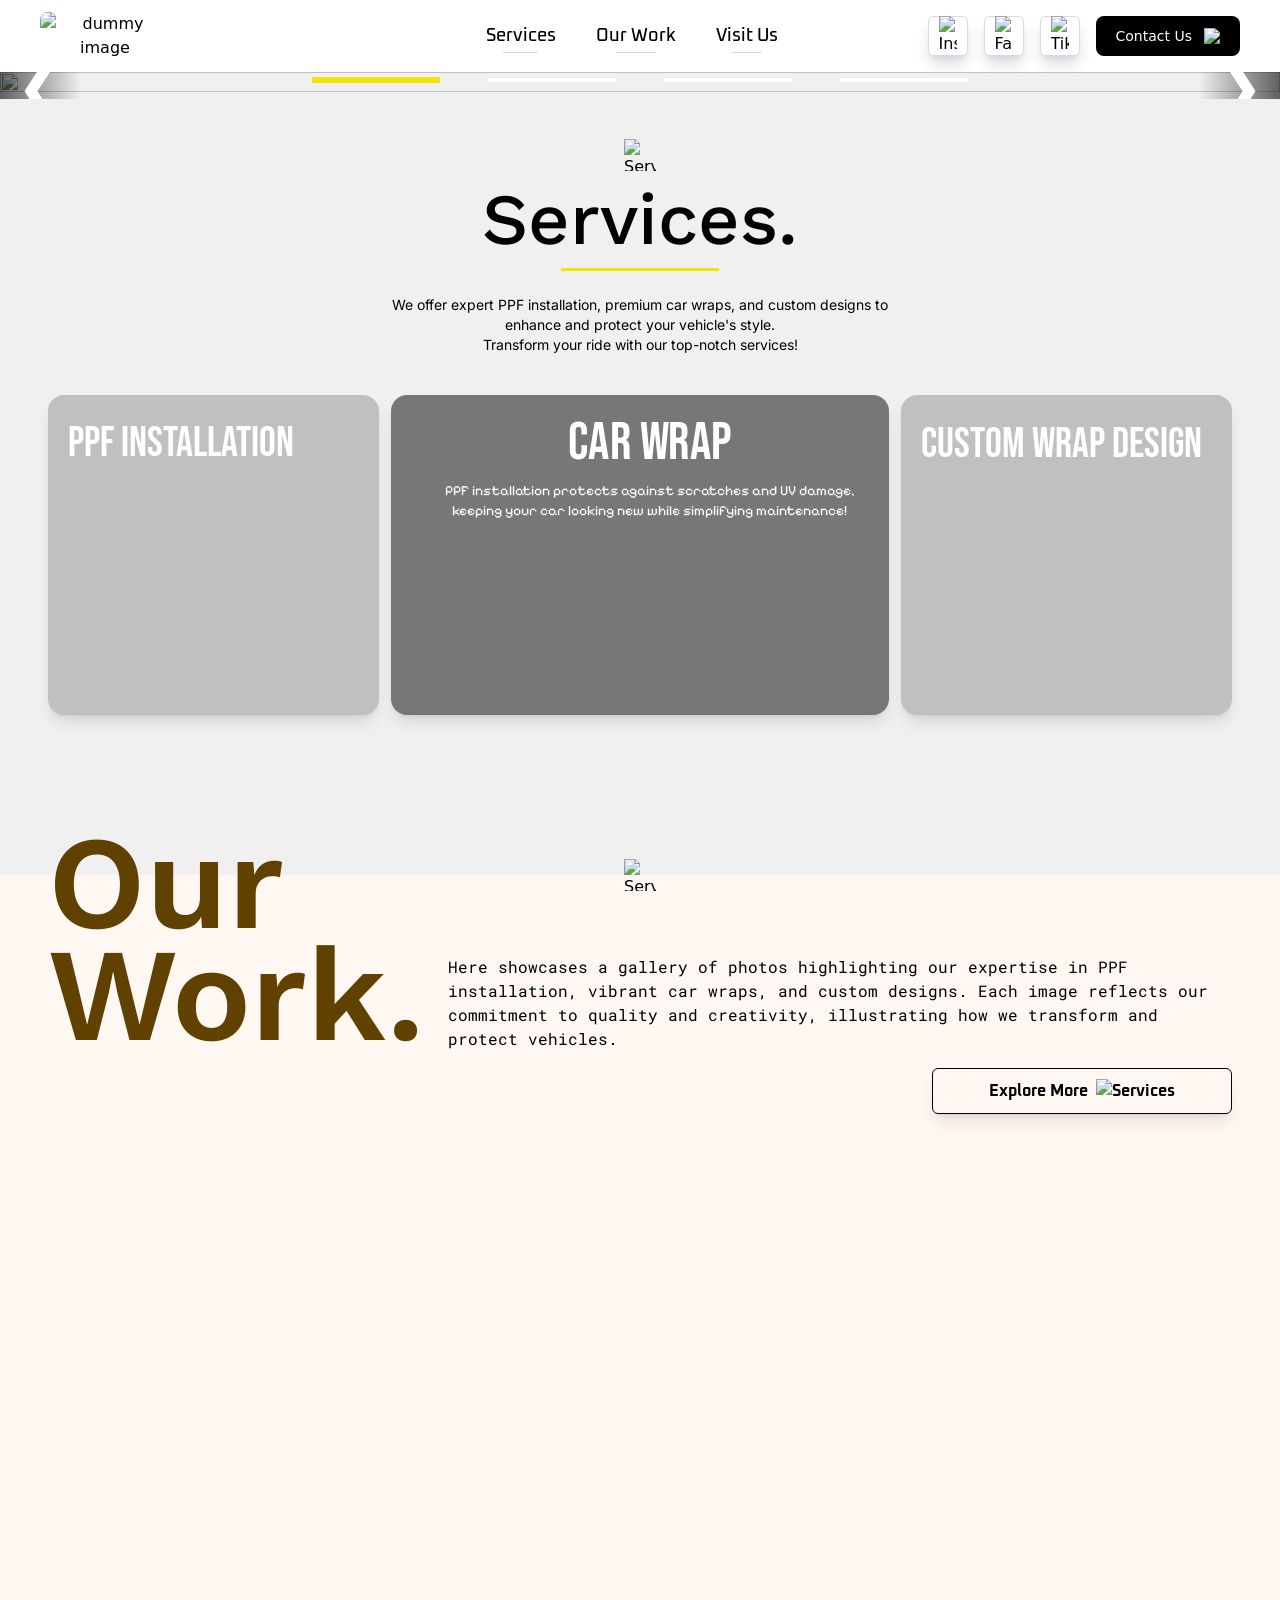
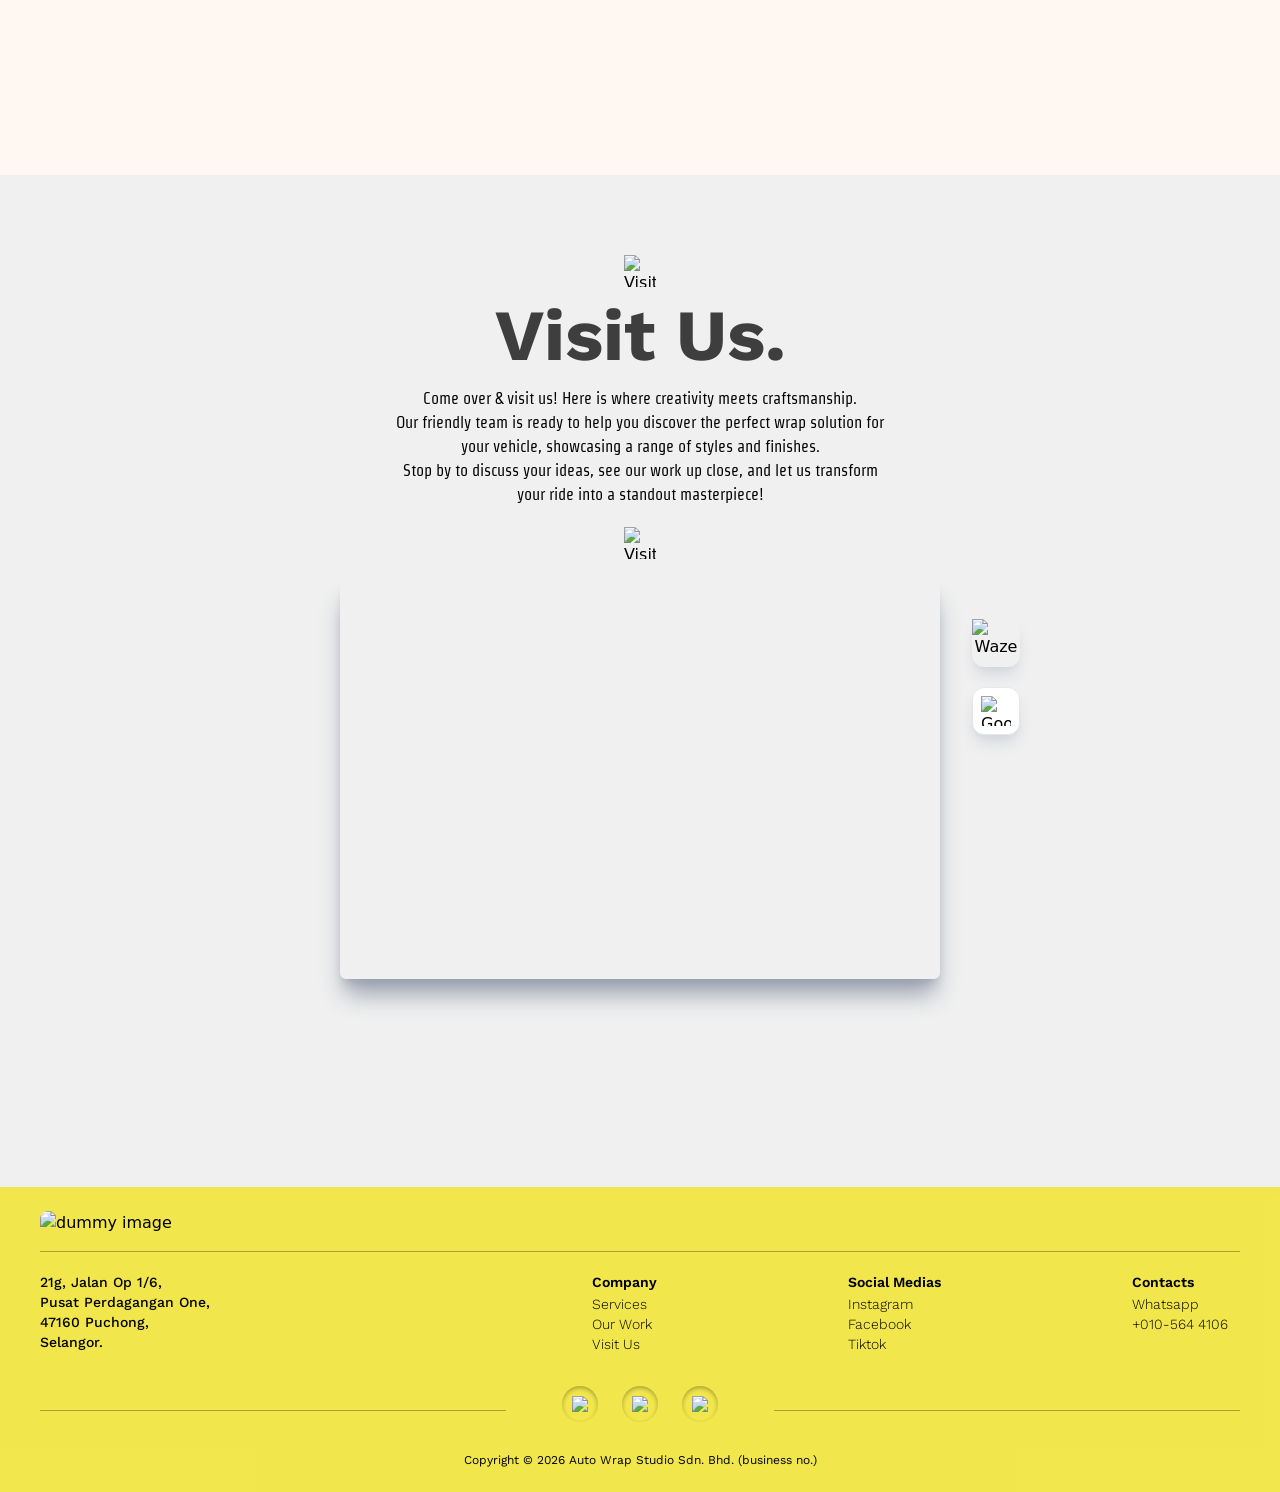
==== commit 8b97161a: "refactor UI & responsive" ====
--- a/index.html
+++ b/index.html
@@ -1,5 +1,7 @@
 <!DOCTYPE html>
 <html lang="en">
+
+<!-- TODO: handle only maximum to 1440 width -->
 
 <head>
   <meta charset="UTF-8" />
@@ -131,17 +133,34 @@
   </header>
 
   <!-- Carousel Photos -->
-  <section id="carousel-slider" class="overflow-hidden w-full max-w-[1600px] relative mr-auto ml-auto">
-    <div id="slider-container" class="absolute h-full w-full flex transition-all duration-1000"></div>
+  <!-- <section id="carousel-slider" class="overflow-hidden w-full relative mr-auto ml-auto">
+    <div id="slider-container" class="relative w-full flex transition-all duration-1000">
+      <div id="prev-btn"
+        class="bg-linear-to-r from-black/60 pl-5 to-black/0 z-10 absolute top-0 bottom-0 px-4 flex justify-center flex-col cursor-pointer">
+        <a class="text-6xl text-white select-none">❮</a>
+      </div>
+      <div id="next-btn"
+        class="bg-linear-to-r from-black/0 to-black/60 pr-5 z-10 absolute top-0 bottom-0 right-0 px-4 flex justify-center flex-col cursor-pointer">
+        <a class="text-6xl text-white select-none">❯</a>
+      </div>
+      <div id="dot-container" class="absolute bottom-4 flex gap-12 w-full justify-center items-end"></div>
+    </div>
+  </section> -->
+
+  <section id="carousel-slider" class="overflow-hidden w-full relative">
+    <div id="slider-container" class="w-full flex transition-all duration-1000"></div>
+
     <div id="prev-btn"
-      class="bg-linear-to-r from-black/60 to-black/0 z-10 absolute top-0 bottom-0 px-4 flex justify-center flex-col cursor-pointer">
-      <a class="text-6xl text-white select-none">❮</a>
-    </div>
+      class="absolute inset-y-0 left-0 flex items-center justify-center px-4 cursor-pointer bg-gradient-to-r from-black/60 to-transparent z-10 h-full">
+      <a class="text-4xl md:text-6xl text-white select-none">❮</a>
+    </div>
+
     <div id="next-btn"
-      class="bg-linear-to-r from-black/0 to-black/60 z-10 absolute top-0 bottom-0 right-0 px-4 flex justify-center flex-col cursor-pointer">
-      <a class="text-6xl text-white select-none">❯</a>
-    </div>
-    <div id="dot-container" class="absolute bottom-4 flex gap-12 w-full justify-center items-end"></div>
+      class="absolute inset-y-0 right-0 flex items-center justify-center px-4 cursor-pointer bg-gradient-to-l from-black/60 to-transparent z-10 h-full">
+      <a class="text-4xl md:text-6xl text-white select-none">❯</a>
+    </div>
+
+    <div id="dot-container" class="absolute bottom-4 flex gap-12 w-full justify-center items-center z-10 h-auto"></div>
   </section>
 
   <main class="w-full mt-10">
@@ -159,9 +178,9 @@
         </p>
       </div>
       <br>
+
       <div
-        class="my-4 grid max-[768px]:h-[800px] grid-cols-[repeat(1,_minmax(285px,_1fr))] md:flex gap-3 md:min-h-80 px-12">
-        <!-- PPF Installation -->
+        class="my-4 grid max-[768px]:h-[800px] grid-cols-[repeat(1,_minmax(285px,_1fr))] md:flex gap-3 md:min-h-80 px-2 md:px-12">
         <div
           class="service-content grow basis-0 shadow-lg relative rounded-2xl overflow-hidden bg-no-repeat bg-center bg-cover transition-all duration-100"
           style="background-image: url(./assets/dummy/services1.png);">
@@ -175,7 +194,6 @@
           </div>
         </div>
 
-        <!-- Car Wrap -->
         <div
           class="service-content grow basis-0 shadow-lg relative rounded-2xl overflow-hidden bg-no-repeat bg-center bg-cover transition-all duration-100"
           style="background-image: url(./assets/dummy/services2.png);">
@@ -190,7 +208,6 @@
           </div>
         </div>
 
-        <!-- Custom Wrap Design -->
         <div
           class="service-content grow basis-0 shadow-lg relative rounded-2xl overflow-hidden bg-no-repeat bg-center bg-cover transition-all duration-100"
           style="background-image: url(./assets/dummy/services3.png);">
@@ -209,6 +226,7 @@
           </div>
         </div>
       </div>
+
     </section>
 
     <!-- Our Work -->
@@ -234,7 +252,7 @@
             <img id="explore-more-icon" class="pointer-events-none" src="./assets/icons/arrow_right.svg" alt="Services">
           </button>
           <div
-            class="min-[960px]:block grid grid-cols-[repeat(auto-fit,_minmax(285px,_1fr))] gap-2 min-[960px]:absolute min-h-[70%] h-auto min-[960px]:bottom-0 w-full px-12 mb-7">
+            class="min-[960px]:block grid grid-cols-[repeat(auto-fit,_minmax(255px,_1fr))] gap-2 min-[960px]:absolute min-h-[70%] h-auto min-[960px]:bottom-0 w-full px-2 min-[450px]:px-12 mb-7">
             <div
               class="min-[960px]:absolute block min-h-[300px] min-[960px]:h-full min-[960px]:w-1/4 min-[960px]:bottom-0 bg-no-repeat bg-center bg-fit"
               style="background-image: url(assets/dummy/services1.png);">
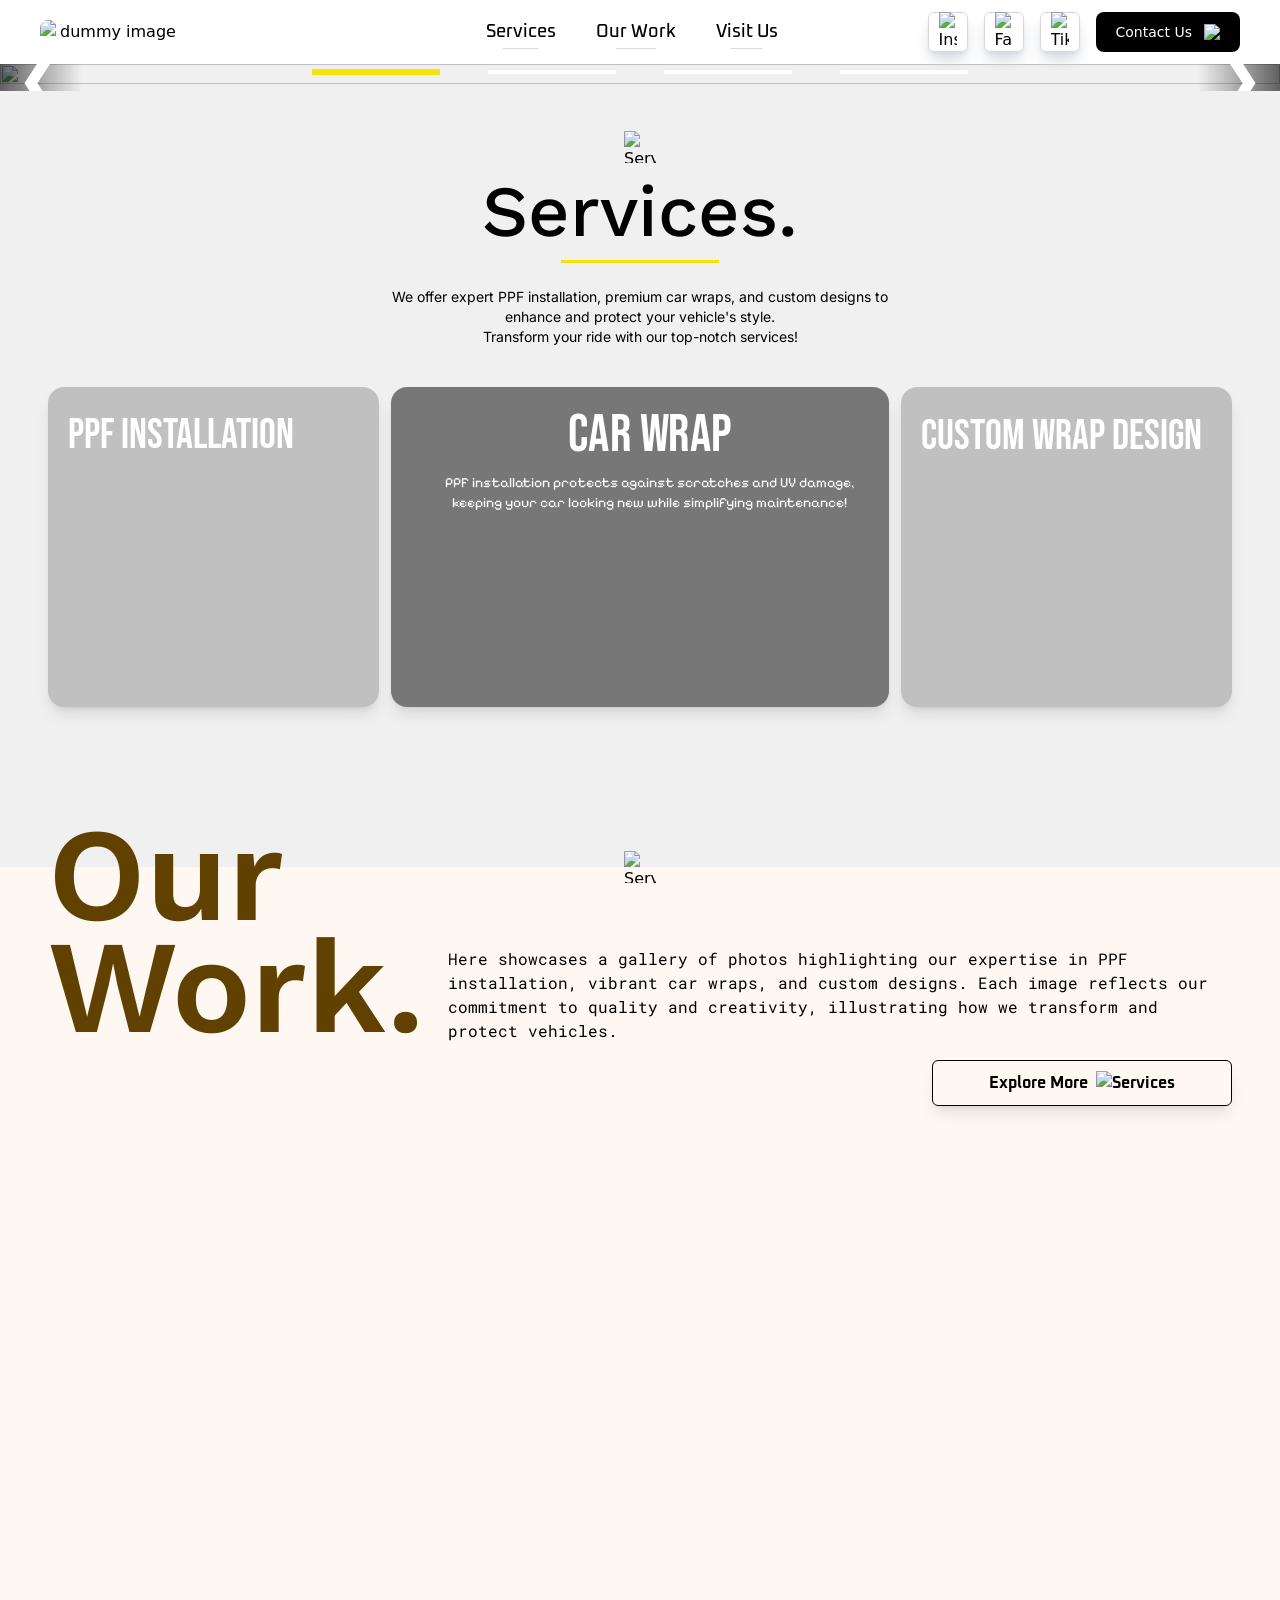
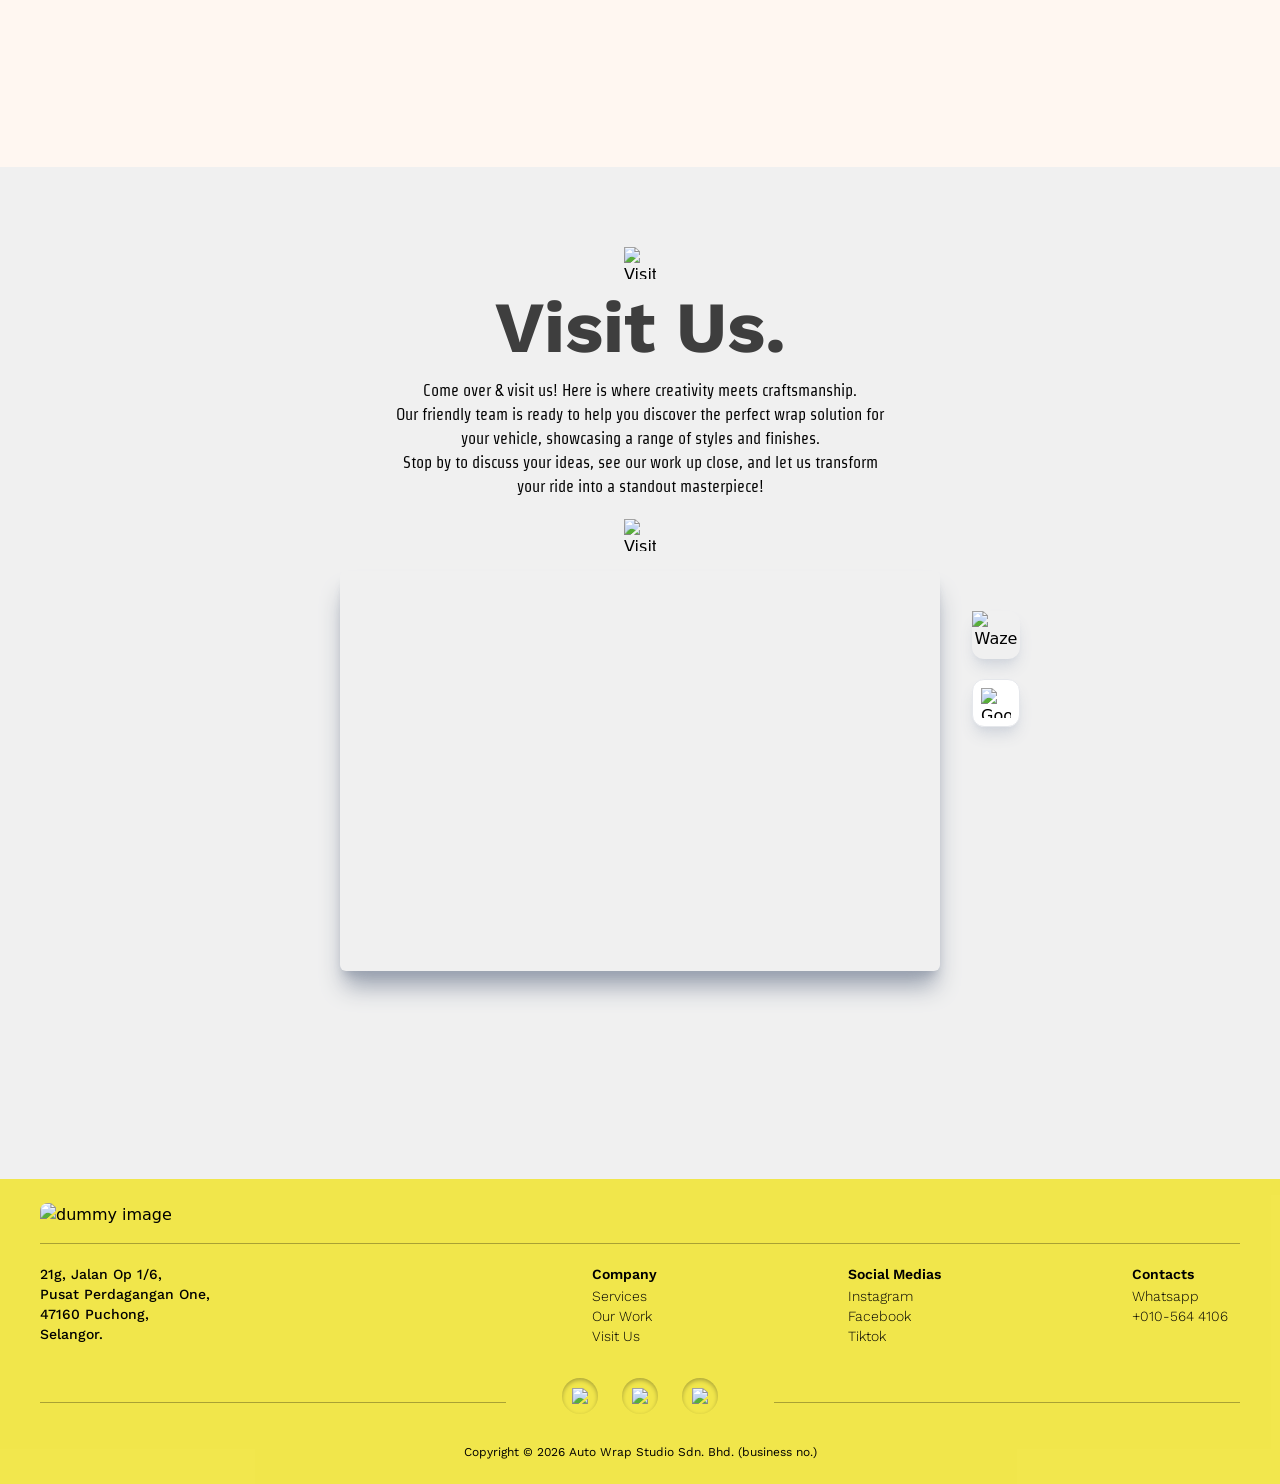
==== commit 0154eca6: "latest changes" ====
--- a/index.html
+++ b/index.html
@@ -10,7 +10,7 @@
   <link href="./styles/output.css" rel="stylesheet">
   <link rel="preconnect" href="https://fonts.googleapis.com">
   <link rel="preconnect" href="https://fonts.gstatic.com" crossorigin>
-  <link rel="preconnect" href="https://fonts.googleapis.com">
+  <link rel="preconnect" href="https://fonts.googleapis.com" crossorigin>
   <link rel="preconnect" href="https://fonts.gstatic.com" crossorigin>
   <link
     href="https://fonts.googleapis.com/css2?family=Bebas+Neue&family=Inter:opsz,wght@14..32,300&family=Lato:ital,wght@0,100;0,300;0,400;0,700;0,900;1,100;1,300;1,400;1,700;1,900&family=Oxanium:wght@200..800&family=Pixelify+Sans:wght@400..700&family=Roboto+Mono:wght@300&family=Strait&family=Work+Sans:wght@100..900&display=swap"
@@ -22,43 +22,44 @@
 
 <body class="bg-main-color">
   <div id="nav-sidebar-overlay" class="hidden fixed z-40 h-full w-full bg-black/55"></div>
+  <!-- max-w-[1440px] mx-auto w-full -->
 
   <div id="nav-sidebar"
-    class="hidden z-50 fixed h-fit w-[180px] top-0 right-0 rounded-md bg-white py-6 px-4 flex-col gap-4 font-lato text-base tracking-wide font-medium transition-transform duration-300">
-    <a class="flex gap-3 items-center" href="#">
-      <img class="w-7 h-7 p-1.25 border-none rounded-full shadow-sm shadow-gray-950/30"
-        src="./assets/icons/work_tool.svg" alt="Services Logo">
+    class="hidden z-50 fixed h-full w-[clamp(200px, 50vw, 300px)] top-0 right-0 bg-white py-6 px-4 flex-col gap-4 font-lato text-base tracking-wide font-medium transition-transform duration-300">
+    <a class="flex gap-3 items-center" href="#">
+      <!-- <img class="w-7 h-7 p-1.25 border-none rounded-full shadow-sm shadow-gray-950/30"
+        src="./assets/icons/work_tool.svg" alt="Services Logo"> -->
       <p>Services</p>
     </a>
     <a class="flex gap-3 items-center" href="#">
-      <img class="w-7 h-7 p-1.25 border-none rounded-full shadow-sm shadow-gray-950/30" src="./assets/icons/gallery.svg"
-        alt="Our Works Logo">
+      <!-- <img class="w-7 h-7 p-1.25 border-none rounded-full shadow-sm shadow-gray-950/30" src="./assets/icons/gallery.svg"
+        alt="Our Works Logo"> -->
       <p>Our Works</p>
     </a>
     <a class="flex gap-3 items-center" href="#">
-      <img class="w-7 h-7 p-1.25 border-none rounded-full shadow-sm shadow-gray-950/30" src="./assets/icons/map_pin.svg"
-        alt="Visit Us Logo">
+      <!-- <img class="w-7 h-7 p-1.25 border-none rounded-full shadow-sm shadow-gray-950/30" src="./assets/icons/map_pin.svg"
+        alt="Visit Us Logo"> -->
       <p>Visit Us</p>
     </a>
     <div class="h-[1px] border-none bg-black/10"></div>
     <a class="flex gap-3 items-center" href="#">
-      <img class="w-7 h-7 p-1.25 border-none rounded-full shadow-sm shadow-gray-950/30"
-        src="./assets/icons/whatsapp/whatsapp_black.svg" alt="WhatsApp Logo">
+      <!-- <img class="w-7 h-7 p-1.25 border-none rounded-full shadow-sm shadow-gray-950/30"
+        src="./assets/icons/whatsapp/whatsapp_black.svg" alt="WhatsApp Logo"> -->
       <p>Contact Us</p>
     </a>
     <a class="flex gap-3 items-center" href="#">
-      <img class="w-7 h-7 p-1.25 border-none overflow-visible rounded-full shadow-sm shadow-gray-950/30"
-        src="./assets/icons/insta/insta_initial.svg" alt="Instagram Logo">
+      <!-- <img class="w-7 h-7 p-1.25 border-none overflow-visible rounded-full shadow-sm shadow-gray-950/30"
+        src="./assets/icons/insta/insta_initial.svg" alt="Instagram Logo"> -->
       <p>Instagram</p>
     </a>
     <a class="flex gap-3 items-center" href="#">
-      <img class="w-7 h-7 p-1.25 border-none rounded-full shadow-sm shadow-gray-950/30"
-        src="./assets/icons/fb/fb_initial.svg" alt="Facebook Logo">
+      <!-- <img class="w-7 h-7 p-1.25 border-none rounded-full shadow-sm shadow-gray-950/30"
+        src="./assets/icons/fb/fb_initial.svg" alt="Facebook Logo"> -->
       <p>Facebook</p>
     </a>
     <a class="flex gap-3 items-center" href="#">
-      <img class="w-7 h-7 p-1.25 border-none rounded-full shadow-sm shadow-gray-950/30"
-        src="./assets/icons/tiktok/tiktok_initial.svg" alt="Tiktok Logo">
+      <!-- <img class="w-7 h-7 p-1.25 border-none rounded-full shadow-sm shadow-gray-950/30"
+        src="./assets/icons/tiktok/tiktok_initial.svg" alt="Tiktok Logo"> -->
       <p>Tiktok</p>
     </a>
   </div>
@@ -68,7 +69,7 @@
       <!-- Auto Wrap Studio Logo -->
       <div class="flex-1">
         <button id="auto-wrap-studio-logo" class="flex-none">
-          <img class="rounded-lg w-[130px]" src="./assets/auto_wrap_studio_logo.png" alt="dummy image" />
+          <img class="rounded-lg w-[140px]" src="./assets/auto_wrap_studio_logo.png" alt="dummy image" />
         </button>
       </div>
 
@@ -307,7 +308,7 @@
             </a>
             <a href="https://maps.app.goo.gl/EJPZzgye3GWMyDCN7" target="_blank">
               <button type="button"
-                class="google-map-btn relative w-12 h-12 p-2 border bg-white rounded-xl shadow-lg shadow-gray-300 hover:shadow-gray-400 transition-transform duration-200 hover:scale-110 before:absolute before:bg-stone-600 max-[1070px]:before:-bottom-full min-[1070px]:before:top-1/2 min-[1070px]:before:-right-2 before:transform before:-translate-y-1/2 before:-translate-x-1/2 min-[1070px]:before:translate-x-ful before:content-['Go_via_Google_Map'] before:text-white before:w-max before:p-1.5 before:text-xs before:rounded-md before:scale-0 before:transition-transform before:duration-200 before:origin-top min-[1070px]:before:origin-left hover:before:scale-100">
+                class="google-map-btn relative w-12 h-12 p-2 border bg-white rounded-xl shadow-lg shadow-gray-300 hover:shadow-gray-400 transition-transform duration-200 hover:scale-110 before:absolute before:bg-stone-600 max-[1070px]:before:-bottom-full min-[1070px]:before:top-1/2 min-[1070px]:before:-right-2 before:transform before:-translate-y-1/2 before:-translate-x-1/2 min-[1070px]:before:translate-x-full before:content-['Go_via_Google_Map'] before:text-white before:w-max before:p-1.5 before:text-xs before:rounded-md before:scale-0 before:transition-transform before:duration-200 before:origin-top min-[1070px]:before:origin-left hover:before:scale-100">
                 <img id="google-map-img" class="h-full w-full" src="./assets/icons/google_map.svg" alt="Google Map">
               </button>
             </a>
